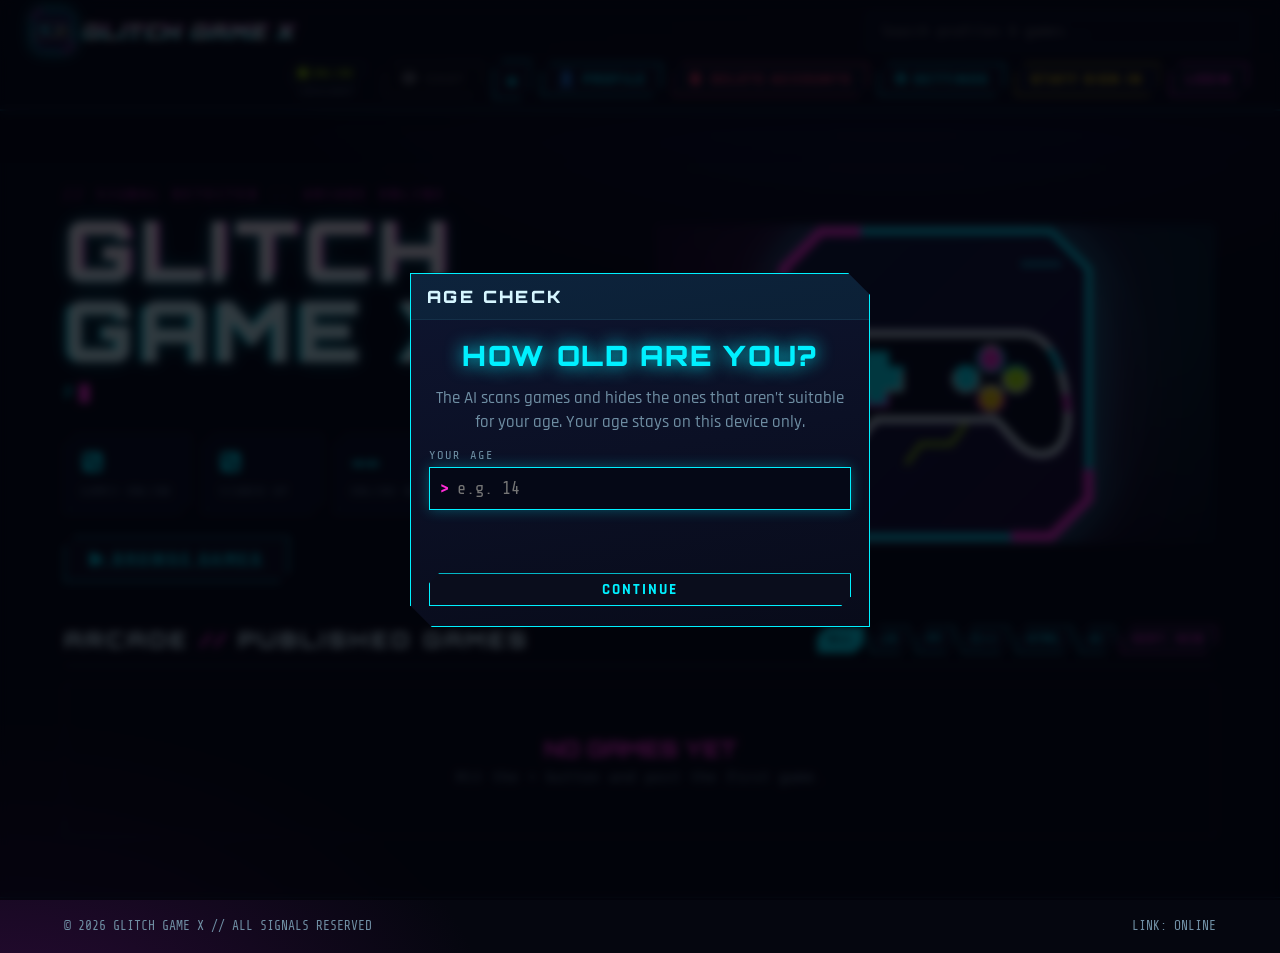
==== index.html @ 4757ea4e "Chat: allow .c, .cc, .cxx, .h and .hpp files (malware-scanned like .cpp) Co-Authored-By: Claude Sonn" ====
<!DOCTYPE html>
<html lang="en"><head><meta charset="utf-8"><meta name="viewport" content="width=device-width,initial-scale=1">
<title>Glitch Game X</title><meta name="description" content="Glitch Game X - play, post and AI-code games. Cyberpunk arcade.">
<meta name="theme-color" content="#05060f"><link rel="icon" type="image/svg+xml" href="data:image/svg+xml,%3Csvg%20xmlns%3D%22http%3A%2F%2Fwww.w3.org%2F2000%2Fsvg%22%20xmlns%3Axlink%3D%22http%3A%2F%2Fwww.w3.org%2F1999%2Fxlink%22%20viewBox%3D%220%200%20128%20128%22%20width%3D%22512%22%20height%3D%22512%22%3E%3Cdefs%3E%0A%20%20%3ClinearGradient%20id%3D%22lgF%22%20x1%3D%220%22%20y1%3D%220%22%20x2%3D%221%22%20y2%3D%221%22%3E%3Cstop%20offset%3D%220%22%20stop-color%3D%22%230d1a3a%22%2F%3E%3Cstop%20offset%3D%221%22%20stop-color%3D%22%231a0b33%22%2F%3E%3C%2FlinearGradient%3E%0A%20%20%3Cpath%20id%3D%22lgBody%22%20d%3D%22M30%2044C20%2044%2014%2054%2012%2070C10%2084%2014%2092%2022%2092C30%2092%2034%2084%2040%2078L88%2078C94%2084%2098%2092%20106%2092C114%2092%20118%2084%20116%2070C114%2054%20108%2044%2098%2044Z%22%2F%3E%0A%20%20%3Cpath%20id%3D%22lgPad%22%20d%3D%22M36%2052h8v6h6v8h-6v6h-8v-6h-6v-8h6z%22%2F%3E%0A%20%20%3Cg%20id%3D%22lgCtl%22%3E%3Cuse%20href%3D%22%23lgBody%22%2F%3E%3Cuse%20href%3D%22%23lgPad%22%2F%3E%3Ccircle%20cx%3D%2286%22%20cy%3D%2254%22%20r%3D%224.5%22%2F%3E%3Ccircle%20cx%3D%2296%22%20cy%3D%2262%22%20r%3D%224.5%22%2F%3E%3Ccircle%20cx%3D%2286%22%20cy%3D%2270%22%20r%3D%224.5%22%2F%3E%3Ccircle%20cx%3D%2276%22%20cy%3D%2262%22%20r%3D%224.5%22%2F%3E%3C%2Fg%3E%0A%20%20%3CclipPath%20id%3D%22lgS1%22%3E%3Crect%20x%3D%220%22%20y%3D%2250%22%20width%3D%22128%22%20height%3D%229%22%2F%3E%3C%2FclipPath%3E%0A%20%20%3CclipPath%20id%3D%22lgS2%22%3E%3Crect%20x%3D%220%22%20y%3D%2268%22%20width%3D%22128%22%20height%3D%227%22%2F%3E%3C%2FclipPath%3E%0A%20%20%3Csymbol%20id%3D%22gg-logo%22%20viewBox%3D%220%200%20128%20128%22%3E%0A%20%20%20%3Cpath%20d%3D%22M18%203H110L125%2018V110L110%20125H18L3%20110V18Z%22%20fill%3D%22url(%23lgF)%22%20stroke%3D%22%2300f0ff%22%20stroke-width%3D%222.5%22%2F%3E%0A%20%20%20%3Cpath%20d%3D%22M3%2030V18L18%203H34M125%2098V110L110%20125H94%22%20fill%3D%22none%22%20stroke%3D%22%23ff2bd6%22%20stroke-width%3D%224%22%2F%3E%0A%20%20%20%3Cpath%20d%3D%22M14%20112h16M98%2016h16%22%20stroke%3D%22%2300f0ff%22%20stroke-width%3D%222%22%20opacity%3D%22.6%22%2F%3E%0A%20%20%20%3Cg%20class%3D%22lg-r%22%20fill%3D%22none%22%20stroke%3D%22%23ff2bd6%22%20stroke-width%3D%223%22%3E%3Cuse%20href%3D%22%23lgCtl%22%2F%3E%3C%2Fg%3E%0A%20%20%20%3Cg%20class%3D%22lg-c%22%20fill%3D%22none%22%20stroke%3D%22%2300f0ff%22%20stroke-width%3D%223%22%3E%3Cuse%20href%3D%22%23lgCtl%22%2F%3E%3C%2Fg%3E%0A%20%20%20%3Cg%20fill%3D%22%2306091a%22%20stroke%3D%22%23e8fdff%22%20stroke-width%3D%222.4%22%20stroke-linejoin%3D%22round%22%3E%3Cuse%20href%3D%22%23lgCtl%22%2F%3E%3C%2Fg%3E%0A%20%20%20%3Cg%20clip-path%3D%22url(%23lgS1)%22%3E%3Cg%20class%3D%22lg-t1%22%20fill%3D%22%2306091a%22%20stroke%3D%22%2300f0ff%22%20stroke-width%3D%222.4%22%3E%3Cuse%20href%3D%22%23lgCtl%22%2F%3E%3C%2Fg%3E%3C%2Fg%3E%0A%20%20%20%3Cg%20clip-path%3D%22url(%23lgS2)%22%3E%3Cg%20class%3D%22lg-t2%22%20fill%3D%22%2306091a%22%20stroke%3D%22%23ff2bd6%22%20stroke-width%3D%222.4%22%3E%3Cuse%20href%3D%22%23lgCtl%22%2F%3E%3C%2Fg%3E%3C%2Fg%3E%0A%20%20%20%3Cg%20fill%3D%22%2300f0ff%22%20stroke%3D%22none%22%3E%3Cuse%20href%3D%22%23lgPad%22%2F%3E%3Ccircle%20cx%3D%2286%22%20cy%3D%2254%22%20r%3D%224.5%22%20fill%3D%22%23ff2bd6%22%2F%3E%3Ccircle%20cx%3D%2296%22%20cy%3D%2262%22%20r%3D%224.5%22%20fill%3D%22%23b6ff00%22%2F%3E%3Ccircle%20cx%3D%2286%22%20cy%3D%2270%22%20r%3D%224.5%22%20fill%3D%22%23ffd400%22%2F%3E%3Ccircle%20cx%3D%2276%22%20cy%3D%2262%22%20r%3D%224.5%22%20fill%3D%22%2300f0ff%22%2F%3E%3C%2Fg%3E%0A%20%20%20%3Cpath%20d%3D%22M52%2096l6-8h12l6-8%22%20fill%3D%22none%22%20stroke%3D%22%23b6ff00%22%20stroke-width%3D%222%22%20opacity%3D%22.7%22%2F%3E%0A%20%20%3C%2Fsymbol%3E%0A%20%3C%2Fdefs%3E%3Cuse%20href%3D%22%23gg-logo%22%2F%3E%3C%2Fsvg%3E"><link rel="icon" type="image/png" sizes="32x32" href="[data-uri]"><link rel="icon" type="image/png" sizes="64x64" href="[data-uri]"><link rel="apple-touch-icon" sizes="180x180" href="[data-uri]">
<link rel="stylesheet" href="style.css?v=mwovclcf">
</head><body>
<svg width="0" height="0" style="position:absolute" aria-hidden="true" focusable="false">
 <defs>
  <linearGradient id="lgF" x1="0" y1="0" x2="1" y2="1"><stop offset="0" stop-color="#0d1a3a"/><stop offset="1" stop-color="#1a0b33"/></linearGradient>
  <path id="lgBody" d="M30 44C20 44 14 54 12 70C10 84 14 92 22 92C30 92 34 84 40 78L88 78C94 84 98 92 106 92C114 92 118 84 116 70C114 54 108 44 98 44Z"/>
  <path id="lgPad" d="M36 52h8v6h6v8h-6v6h-8v-6h-6v-8h6z"/>
  <g id="lgCtl"><use href="#lgBody"/><use href="#lgPad"/><circle cx="86" cy="54" r="4.5"/><circle cx="96" cy="62" r="4.5"/><circle cx="86" cy="70" r="4.5"/><circle cx="76" cy="62" r="4.5"/></g>
  <clipPath id="lgS1"><rect x="0" y="50" width="128" height="9"/></clipPath>
  <clipPath id="lgS2"><rect x="0" y="68" width="128" height="7"/></clipPath>
  <symbol id="gg-logo" viewBox="0 0 128 128">
   <path d="M18 3H110L125 18V110L110 125H18L3 110V18Z" fill="url(#lgF)" stroke="#00f0ff" stroke-width="2.5"/>
   <path d="M3 30V18L18 3H34M125 98V110L110 125H94" fill="none" stroke="#ff2bd6" stroke-width="4"/>
   <path d="M14 112h16M98 16h16" stroke="#00f0ff" stroke-width="2" opacity=".6"/>
   <g class="lg-r" fill="none" stroke="#ff2bd6" stroke-width="3"><use href="#lgCtl"/></g>
   <g class="lg-c" fill="none" stroke="#00f0ff" stroke-width="3"><use href="#lgCtl"/></g>
   <g fill="#06091a" stroke="#e8fdff" stroke-width="2.4" stroke-linejoin="round"><use href="#lgCtl"/></g>
   <g clip-path="url(#lgS1)"><g class="lg-t1" fill="#06091a" stroke="#00f0ff" stroke-width="2.4"><use href="#lgCtl"/></g></g>
   <g clip-path="url(#lgS2)"><g class="lg-t2" fill="#06091a" stroke="#ff2bd6" stroke-width="2.4"><use href="#lgCtl"/></g></g>
   <g fill="#00f0ff" stroke="none"><use href="#lgPad"/><circle cx="86" cy="54" r="4.5" fill="#ff2bd6"/><circle cx="96" cy="62" r="4.5" fill="#b6ff00"/><circle cx="86" cy="70" r="4.5" fill="#ffd400"/><circle cx="76" cy="62" r="4.5" fill="#00f0ff"/></g>
   <path d="M52 96l6-8h12l6-8" fill="none" stroke="#b6ff00" stroke-width="2" opacity=".7"/>
  </symbol>
 </defs>
</svg>
<canvas id="rain"></canvas>
<div id="boot"><div><svg class="lg" viewBox="0 0 128 128"><use href="#gg-logo"/></svg><pre id="bootTxt"></pre><div class="bar"><i id="bootBar"></i></div></div></div>

<header class="nav">
 <a class="brand" href="./" id="homeLink" aria-label="Glitch Game X home"><svg viewBox="0 0 128 128" aria-hidden="true"><use href="#gg-logo"/></svg><b class="glitch" data-t="GLITCH GAME X">GLITCH GAME X</b></a>
 <form class="srch" id="srchForm" role="search" autocomplete="off"><input id="srchIn" type="search" placeholder="Search profiles & games..." maxlength="40" aria-label="Search profiles and games"><div class="srres hide" id="srRes"></div></form>
 <div class="navr">
  <div class="chipw"><span class="chip" id="syncChip" title="Cloud sync status"><i></i><span id="syncTxt">LINK</span></span><small id="syncSub"></small></div>
  <span class="who" id="who"></span>
  <button class="btn" id="chatBtn" disabled title="Chat is offline">💬 Chat</button>
  <div class="ddwrap">
   <button class="btn plus" id="plusBtn" aria-haspopup="true" aria-expanded="false" title="Post a game">+</button>
   <div class="dd hide" id="plusMenu" role="menu">
    <button class="jj" role="menuitem" data-mode="js"><em>JS</em> JavaScript</button>
    <button class="pp" role="menuitem" data-mode="py"><em>PY</em> Python / pygame</button>
    <button class="cc" role="menuitem" data-mode="cpp"><em>C++</em> C++</button>
    <button class="hh" role="menuitem" data-mode="html"><em>HTML</em> HTML</button>
    <button class="ai" role="menuitem" data-mode="ai"><em>AI</em> Code with AI</button>
   </div>
  </div>
  <button class="btn amb hide" id="sysBtn" title="System status (staff)">📡 System</button>
  <button class="btn" id="profBtn" title="Your profile">👤 Profile</button>
  <button class="btn red" id="delBtn" title="Delete accounts (staff)">🗑 Delete Accounts</button>
  <button class="btn" id="settingsBtn">⚙ Settings</button>
  <button class="btn amb" id="staffBtn">Staff Sign In</button>
  <button class="btn mg" id="loginBtn">Login</button>
 </div>
</header>

<main>
 <section class="hero">
  <div>
   <div class="kick">// SIGNAL DETECTED :: ARCADE ONLINE</div>
   <h1 class="glitch" data-t="GLITCH GAME X">GLITCH GAME X</h1>
   <div class="tag" id="tagline"></div>
   <div class="stats">
    <div class="stat"><b id="stGames">0</b><span>GAMES ONLINE</span></div>
    <div class="stat"><b id="stUsers">0</b><span>SIGNED UP</span></div>
    <div class="stat"><b id="stLink">--</b><span id="stLbl">ONLINE NOW</span></div>
   </div>
   <div class="cta"><a class="btn big" href="./" id="browseBtn">▶ Browse Games</a></div>
  </div>
  <div class="heroart"><div class="ring"></div><div class="ring r2"></div>
   <svg viewBox="0 0 128 128" role="img" aria-label="Glitch Game X icon"><use href="#gg-logo"/></svg>
  </div>
 </section>
 <section class="sect" id="games">
  <div class="sh"><h2>ARCADE <span>//</span> PUBLISHED GAMES</h2>
   <div class="filters" id="filters"></div>
  </div>
  <div class="grid" id="grid"></div>
 </section>
</main>
<footer><span>© 2026 GLITCH GAME X // ALL SIGNALS RESERVED</span><span id="footSync">LOCAL</span></footer>
<div id="layer"></div><div id="toasts"></div>

<script src="script.js?v=mwovclcf"></script>
</body></html>
---- style.css ----
/* Glitch Game X styles. Fonts: Orbitron, Rajdhani, Share Tech Mono (SIL OFL 1.1) embedded as WOFF2 */
@font-face{font-family:'Orbitron';font-weight:400 900;font-style:normal;font-display:swap;src:url([data-uri]) format('woff2')}
@font-face{font-family:'Rajdhani';font-weight:500;font-style:normal;font-display:swap;src:url([data-uri]) format('woff2')}
@font-face{font-family:'Rajdhani';font-weight:700;font-style:normal;font-display:swap;src:url([data-uri]) format('woff2')}
@font-face{font-family:'Share Tech Mono';font-weight:400;font-style:normal;font-display:swap;src:url([data-uri]) format('woff2')}
:root{--bg:#05060f;--bg2:#0a0d1c;--panel:#0b1022;--line:#143048;--tx:#d6f6ff;--dim:#6f8ea3;--ac:#00f0ff;--ac2:#ff2bd6;--lime:#b6ff00;--amb:#ffd400;--red:#ff3860;
--disp:'Orbitron','Eurostile','Bank Gothic','Trebuchet MS',sans-serif;--ui:'Rajdhani','Chakra Petch','Segoe UI',Roboto,sans-serif;--mono:'Share Tech Mono','JetBrains Mono',ui-monospace,Consolas,monospace}
*{box-sizing:border-box}
html{scroll-behavior:smooth}
body{margin:0;background:radial-gradient(1200px 700px at 70% -10%,#12123a 0,transparent 60%),radial-gradient(900px 600px at 0 110%,#2a0b36 0,transparent 55%),var(--bg);color:var(--tx);font:500 17px/1.4 var(--ui);min-height:100vh;overflow-x:hidden}
body.noscroll{overflow:hidden}
::selection{background:var(--ac2);color:#000}
::-webkit-scrollbar{width:10px;height:10px}::-webkit-scrollbar-track{background:#070a16}::-webkit-scrollbar-thumb{background:var(--ac);box-shadow:inset 0 0 0 2px #070a16}
a{color:var(--ac)}
button,input,select,textarea{font:inherit;color:inherit}
:focus-visible{outline:2px solid var(--ac2);outline-offset:2px}
.hide{display:none!important}
#rain{position:fixed;inset:0;width:100%;height:100%;z-index:0;opacity:.22;pointer-events:none}
body.nofx #rain{display:none}
body.noglitch *{animation:none!important}
@keyframes flick{0%,100%{opacity:1}92%{opacity:1}93%{opacity:.82}94%{opacity:1}96%{opacity:.9}}
/* ---------- NAV ---------- */
.nav{position:sticky;top:0;z-index:50;display:flex;align-items:center;gap:14px;padding:10px clamp(12px,3vw,32px);background:linear-gradient(180deg,rgba(5,6,15,.96),rgba(5,6,15,.82));backdrop-filter:blur(8px);border-bottom:1px solid var(--line);box-shadow:0 1px 0 rgba(0,240,255,.25),0 8px 30px rgba(0,0,0,.5)}
.brand{display:flex;align-items:center;gap:10px;text-decoration:none;color:var(--tx);margin-right:auto;min-width:0}
.brand svg{width:42px;height:42px;flex:none;filter:drop-shadow(0 0 8px rgba(0,240,255,.6))}
.brand b{font:900 20px var(--disp);letter-spacing:.12em;white-space:nowrap}
.navr{display:flex;align-items:center;gap:10px;flex-wrap:wrap;justify-content:flex-end}
.chip{display:inline-flex;align-items:center;gap:6px;font:12px var(--mono);letter-spacing:.08em;color:var(--dim);border:1px solid var(--line);padding:3px 8px;clip-path:polygon(6px 0,100% 0,100% calc(100% - 6px),calc(100% - 6px) 100%,0 100%,0 6px)}
.chip i{width:8px;height:8px;border-radius:50%;background:var(--dim);box-shadow:0 0 8px currentColor}
.chipw{display:flex;flex-direction:column;align-items:center;gap:2px}.chipw small{font:10px var(--mono);letter-spacing:.14em;color:var(--dim);text-transform:uppercase}.chipw small:empty{display:none}
.chip.ok{color:var(--lime)}.chip.ok i{background:var(--lime)}
.chip.bad{color:var(--red)}.chip.bad i{background:var(--red)}
.chip.busy{color:var(--amb)}.chip.busy i{background:var(--amb);animation:pulse .8s infinite}
@keyframes pulse{50%{opacity:.25}}
.btn{position:relative;cursor:pointer;border:0;background:transparent;color:var(--ac);font:700 15px var(--ui);letter-spacing:.14em;text-transform:uppercase;padding:9px 16px;line-height:1;white-space:nowrap;
 background:linear-gradient(var(--bg2),var(--bg2)) padding-box;box-shadow:inset 0 0 0 1px var(--ac),0 0 14px rgba(0,240,255,.18);clip-path:polygon(10px 0,100% 0,100% calc(100% - 10px),calc(100% - 10px) 100%,0 100%,0 10px);transition:.15s}
.btn:hover{background:var(--ac);color:#001018;box-shadow:0 0 22px var(--ac)}
.btn:active{transform:translateY(1px)}
.btn[disabled]{opacity:.4;cursor:not-allowed;filter:grayscale(.6)}
.btn.mg{color:var(--ac2);box-shadow:inset 0 0 0 1px var(--ac2),0 0 14px rgba(255,43,214,.2)}.btn.mg:hover{background:var(--ac2);color:#16001a;box-shadow:0 0 22px var(--ac2)}
.btn.lime{color:var(--lime);box-shadow:inset 0 0 0 1px var(--lime),0 0 14px rgba(182,255,0,.2)}.btn.lime:hover{background:var(--lime);color:#101800;box-shadow:0 0 22px var(--lime)}
.btn.red{color:var(--red);box-shadow:inset 0 0 0 1px var(--red),0 0 14px rgba(255,56,96,.2)}.btn.red:hover{background:var(--red);color:#1a0006;box-shadow:0 0 22px var(--red)}
.btn.amb{color:var(--amb);box-shadow:inset 0 0 0 1px var(--amb)}.btn.amb:hover{background:var(--amb);color:#201a00}
.btn.big{font-size:18px;padding:14px 26px}
.btn.sm{font-size:13px;padding:7px 11px}
.btn.plus{font:900 22px var(--disp);padding:6px 14px;letter-spacing:0}
.btn.sel{background:var(--ac);color:#001018}
.ddwrap{position:relative}
.dd{position:absolute;right:0;top:calc(100% + 8px);min-width:230px;background:var(--panel);border:1px solid var(--ac);box-shadow:0 0 30px rgba(0,240,255,.25),0 20px 40px rgba(0,0,0,.6);padding:6px;z-index:60;clip-path:polygon(0 0,100% 0,100% calc(100% - 12px),calc(100% - 12px) 100%,0 100%)}
.dd button{display:flex;width:100%;align-items:center;gap:12px;background:none;border:0;color:var(--tx);padding:11px 12px;cursor:pointer;font:700 16px var(--ui);letter-spacing:.1em;text-align:left;text-transform:uppercase}
.dd button:hover,.dd button:focus-visible{background:rgba(0,240,255,.14);color:var(--ac)}
.dd em{font:normal 11px var(--mono);color:var(--bg);background:var(--ac);padding:2px 6px;min-width:38px;text-align:center}
.dd button.ai em{background:var(--lime)}.dd button.hh em{background:var(--ac2)}.dd button.cc em{background:#4aa3ff}.dd button.jj em{background:var(--amb)}
.who{font:13px var(--mono);color:var(--lime);letter-spacing:.06em}
.who.staff{color:var(--amb)}
/* ---------- HERO ---------- */
main{position:relative;z-index:2}
.hero{display:grid;grid-template-columns:minmax(0,1fr) minmax(0,1fr);gap:30px;align-items:center;padding:clamp(28px,6vw,80px) clamp(14px,5vw,70px) 34px;max-width:1300px;margin:0 auto}
.heroart{position:relative;display:grid;place-items:center;min-height:300px}
.heroart::before{content:"";position:absolute;inset:-10% -5%;background:conic-gradient(from 0deg,transparent,rgba(0,240,255,.12),transparent 40%,rgba(255,43,214,.12),transparent);filter:blur(30px);animation:spin 14s linear infinite}
@keyframes spin{to{transform:rotate(1turn)}}
.heroart svg{width:min(320px,70vw);height:auto;position:relative;filter:drop-shadow(0 0 24px rgba(0,240,255,.55)) drop-shadow(0 0 60px rgba(255,43,214,.3))}
.ring{position:absolute;width:min(420px,88vw);aspect-ratio:1;border:1px dashed rgba(0,240,255,.35);border-radius:50%;animation:spin 30s linear infinite reverse}
.ring.r2{width:min(360px,76vw);border-color:rgba(255,43,214,.3);animation-duration:22s}
.kick{font:13px var(--mono);color:var(--ac2);letter-spacing:.3em}
h1.glitch{font:900 clamp(38px,7vw,84px)/.95 var(--disp);letter-spacing:.06em;margin:8px 0 14px;position:relative;text-transform:uppercase;text-shadow:0 0 18px rgba(0,240,255,.5)}
.glitch{position:relative;display:inline-block}
.glitch::before,.glitch::after{content:attr(data-t);position:absolute;inset:0;overflow:hidden}
.glitch::before{color:var(--ac2);transform:translate(3px,0);clip-path:inset(0 0 60% 0);animation:g1 3.2s infinite steps(1);mix-blend-mode:screen;text-shadow:none}
.glitch::after{color:var(--ac);transform:translate(-3px,0);clip-path:inset(60% 0 0 0);animation:g2 2.7s infinite steps(1);mix-blend-mode:screen;text-shadow:none}
@keyframes g1{0%,88%{clip-path:inset(0 0 100% 0)}90%{clip-path:inset(10% 0 55% 0);transform:translate(5px,0)}93%{clip-path:inset(45% 0 20% 0);transform:translate(-4px,0)}96%{clip-path:inset(70% 0 5% 0);transform:translate(3px,0)}100%{clip-path:inset(0 0 100% 0)}}
@keyframes g2{0%,80%{clip-path:inset(100% 0 0 0)}83%{clip-path:inset(30% 0 40% 0);transform:translate(-5px,0)}87%{clip-path:inset(60% 0 10% 0);transform:translate(4px,0)}91%{clip-path:inset(5% 0 80% 0)}100%{clip-path:inset(100% 0 0 0)}}
.tag{font:18px var(--mono);color:var(--ac);min-height:28px;letter-spacing:.06em}
.tag::after{content:"█";animation:pulse 1s steps(1) infinite;margin-left:4px;color:var(--ac2)}
.stats{display:flex;gap:12px;flex-wrap:wrap;margin:22px 0}
.stat{border:1px solid var(--line);background:rgba(10,16,34,.7);padding:10px 16px;min-width:120px;clip-path:polygon(10px 0,100% 0,100% calc(100% - 10px),calc(100% - 10px) 100%,0 100%,0 10px)}
.stat b{display:block;font:900 28px var(--disp);color:var(--ac)}
.stat span{font:12px var(--mono);color:var(--dim);letter-spacing:.14em}
.cta{display:flex;gap:12px;flex-wrap:wrap}
/* ---------- GAMES ---------- */
.sect{max-width:1300px;margin:0 auto;padding:10px clamp(14px,5vw,70px) 60px}
.sh{display:flex;align-items:center;gap:14px;flex-wrap:wrap;margin-bottom:18px;border-bottom:1px solid var(--line);padding-bottom:12px}
.sh h2{margin:0;font:900 22px var(--disp);letter-spacing:.14em;margin-right:auto}
.sh h2 span{color:var(--ac2)}
.filters{display:flex;gap:6px;flex-wrap:wrap}
.grid{display:grid;grid-template-columns:repeat(auto-fill,minmax(270px,1fr));gap:20px}
.card{position:relative;background:linear-gradient(160deg,rgba(14,22,48,.95),rgba(8,10,24,.95));border:1px solid var(--line);display:flex;flex-direction:column;clip-path:polygon(16px 0,100% 0,100% calc(100% - 16px),calc(100% - 16px) 100%,0 100%,0 16px);transition:transform .2s,border-color .2s;animation:rise .5s both}
@keyframes rise{from{opacity:0;transform:translateY(14px)}}
.card:hover{transform:translateY(-4px);border-color:var(--ac);box-shadow:0 0 30px rgba(0,240,255,.2)}
.card.fresh{animation:fresh 1.8s ease 2;border-color:var(--lime)}
@keyframes fresh{50%{box-shadow:0 0 40px var(--lime)}}
.cover{position:relative;aspect-ratio:16/9;overflow:hidden;border-bottom:1px solid var(--line)}
.cover svg{width:100%;height:100%;display:block}
.lang{position:absolute;top:8px;right:8px;font:700 12px var(--mono);padding:3px 8px;color:#000;letter-spacing:.1em}
.lang.js{background:var(--amb)}.lang.cpp{background:#4aa3ff}.lang.html{background:var(--ac2)}.lang.ai{background:var(--lime)}
.cb{padding:12px 14px 14px;display:flex;flex-direction:column;gap:6px;flex:1}
.cb h3{margin:0;font:700 19px var(--disp);letter-spacing:.05em;word-break:break-word;overflow-wrap:anywhere}
.meta{font:13px var(--mono);color:var(--dim);display:flex;gap:10px;flex-wrap:wrap}
.meta .sc{color:var(--lime)}.meta .sc.neg{color:var(--red)}
.cact{display:flex;gap:10px;margin-top:auto;padding-top:10px}
.cact .btn{flex:1}
.empty{grid-column:1/-1;text-align:center;border:1px dashed var(--line);padding:50px 20px;color:var(--dim);font:16px var(--mono)}
.empty b{display:block;font:900 22px var(--disp);color:var(--ac2);margin-bottom:6px}
footer{position:relative;z-index:2;border-top:1px solid var(--line);padding:20px clamp(14px,5vw,70px);font:13px var(--mono);color:var(--dim);display:flex;gap:14px;flex-wrap:wrap;justify-content:space-between}
/* ---------- MODAL ---------- */
#layer{position:fixed;inset:0;z-index:300;pointer-events:none}
.ov{position:fixed;inset:0;background:rgba(2,3,10,.78);backdrop-filter:blur(4px);display:flex;padding:14px;pointer-events:auto;animation:fade .2s;overflow:auto}
.ov>*{margin:auto}
@keyframes fade{from{opacity:0}}
.modal{width:min(460px,100%);background:linear-gradient(170deg,#0e1530,#080b1a);border:1px solid var(--ac);box-shadow:0 0 0 1px #000,0 0 40px rgba(0,240,255,.3),0 30px 80px rgba(0,0,0,.7);clip-path:polygon(0 0,calc(100% - 22px) 0,100% 22px,100% 100%,22px 100%,0 calc(100% - 22px));animation:pop .22s}
@keyframes pop{from{transform:scale(.94) translateY(10px);opacity:0}}
.modal.wide{width:min(640px,100%)}
.modal.staff{border-color:var(--amb);box-shadow:0 0 40px rgba(255,212,0,.25),0 30px 80px rgba(0,0,0,.7)}
.modal.warn{border-color:var(--red);box-shadow:0 0 50px rgba(255,56,96,.35),0 30px 80px #000}
.mh{display:flex;align-items:center;gap:10px;padding:12px 16px;border-bottom:1px solid var(--line);background:rgba(0,240,255,.06)}
.staff .mh{background:repeating-linear-gradient(135deg,rgba(255,212,0,.16) 0 10px,transparent 10px 20px)}
.warn .mh{background:repeating-linear-gradient(135deg,rgba(255,56,96,.2) 0 10px,transparent 10px 20px)}
.mh h3{margin:0;font:900 17px var(--disp);letter-spacing:.14em;margin-right:auto;text-transform:uppercase}
.x{background:none;border:1px solid var(--line);color:var(--dim);width:30px;height:30px;cursor:pointer;font-size:16px}.x:hover{color:var(--red);border-color:var(--red)}
.mb{padding:18px 18px 20px;display:flex;flex-direction:column;gap:14px}
.mb p{margin:0;color:var(--dim)}
.big-msg{font:900 28px var(--disp);color:var(--red);text-align:center;letter-spacing:.06em;text-shadow:0 0 18px rgba(255,56,96,.6)}
.fld{display:flex;flex-direction:column;gap:5px}
.fld label{font:12px var(--mono);color:var(--dim);letter-spacing:.18em;text-transform:uppercase}
.inp{display:flex;align-items:center;background:#050816;border:1px solid var(--line);padding:0 10px;transition:.15s}
.inp:focus-within{border-color:var(--ac);box-shadow:0 0 14px rgba(0,240,255,.3)}
.inp b{color:var(--ac2);font:700 16px var(--mono);margin-right:8px}
.inp input,.inp select{flex:1;min-width:0;background:none;border:0;outline:0;padding:11px 0;font:17px var(--mono);color:var(--tx);caret-color:var(--ac)}
.inp select option{background:#0b1022}
.inp .eye{background:none;border:0;color:var(--dim);cursor:pointer;font:12px var(--mono);padding:4px}
.hint{font:12px var(--mono);min-height:16px;color:var(--dim)}.hint.ok{color:var(--lime)}.hint.bad{color:var(--red)}
.err{font:14px var(--mono);color:var(--red);min-height:18px}
.shake{animation:shake .35s}
@keyframes shake{20%{transform:translateX(-8px)}40%{transform:translateX(8px)}60%{transform:translateX(-5px)}80%{transform:translateX(5px)}}
.row{display:flex;gap:10px;flex-wrap:wrap}.row .btn{flex:1}
.meter{height:5px;background:#101830;display:flex;gap:3px}.meter i{flex:1;background:#16223d}.meter i.on{background:var(--red)}.meter.s2 i.on{background:var(--amb)}.meter.s3 i.on,.meter.s4 i.on{background:var(--lime)}
.sw{display:flex;gap:8px;flex-wrap:wrap}.sw button{width:34px;height:34px;border:2px solid transparent;cursor:pointer}.sw button.on{border-color:#fff;box-shadow:0 0 14px currentColor}
.tog{display:flex;align-items:center;justify-content:space-between;gap:10px;padding:6px 0;border-bottom:1px solid rgba(20,48,72,.6)}
.sw2{width:46px;height:22px;border:1px solid var(--ac);background:#050816;cursor:pointer;position:relative;padding:0}.sw2::after{content:"";position:absolute;top:2px;left:2px;width:16px;height:16px;background:var(--dim);transition:.15s}.sw2.on{background:rgba(0,240,255,.25)}.sw2.on::after{left:26px;background:var(--ac);box-shadow:0 0 8px var(--ac)}
.sec-t{font:12px var(--mono);letter-spacing:.2em;color:var(--ac2);margin-top:6px}
.votes{display:flex;gap:12px}.votes .btn{flex:1;font-size:22px;letter-spacing:.04em}
.votes .btn.on{background:var(--ac);color:#001018}.votes .btn.dn.on{background:var(--ac2);color:#16001a}
/* ---------- PLAY ---------- */
.play{width:min(1100px,100%);height:min(88vh,820px);display:flex;flex-direction:column;background:#04050c;border:1px solid var(--ac);box-shadow:0 0 50px rgba(0,240,255,.3);animation:pop .2s}
.play .mh{flex:none}
.play iframe{flex:1;width:100%;border:0;background:#000}
/* ---------- STUDIO ---------- */
.studio{position:fixed;inset:0;z-index:200;background:var(--bg);display:flex;flex-direction:column;pointer-events:auto;animation:fade .2s}
.sth{display:grid;grid-template-columns:auto minmax(0,1fr) auto;gap:16px;padding:12px clamp(10px,2vw,22px);border-bottom:1px solid var(--ac);background:linear-gradient(180deg,#0b1022,#070a16);box-shadow:0 6px 30px rgba(0,240,255,.12);align-items:stretch}
.pv{position:relative;width:min(340px,38vw);aspect-ratio:16/10;border:1px solid var(--ac);background:#000;overflow:hidden;box-shadow:0 0 22px rgba(0,240,255,.25);clip-path:polygon(0 0,calc(100% - 14px) 0,100% 14px,100% 100%,0 100%)}
.pv iframe{width:100%;height:100%;border:0;display:block;background:#000}
.pv .ns{position:absolute;inset:0;display:grid;place-items:center;text-align:center;font:12px var(--mono);letter-spacing:.2em;color:var(--dim);background:repeating-linear-gradient(0deg,#0c1224 0 2px,#060912 2px 4px);animation:noise .4s steps(3) infinite;padding:10px}
.pv .ns b{display:block;color:var(--ac);font:900 14px var(--disp);margin-bottom:4px}
@keyframes noise{50%{background-position:0 3px}}
.pvtag{position:absolute;left:0;top:0;font:11px var(--mono);background:var(--ac);color:#000;padding:2px 7px;z-index:2;letter-spacing:.14em}
.pvx{position:absolute;right:6px;bottom:6px;z-index:2}
.stm{display:flex;flex-direction:column;gap:8px;min-width:0;justify-content:center}
.stm .tl{display:flex;gap:10px;align-items:center;flex-wrap:wrap}
.stm .mode{font:900 15px var(--disp);letter-spacing:.14em;color:var(--ac2)}
.stm .stat2{font:13px var(--mono);color:var(--dim)}
.stm .stat2.ok{color:var(--lime)}.stm .stat2.bad{color:var(--red)}
.pubw{display:flex;align-items:flex-start;justify-content:flex-end}
.stb{flex:1;display:flex;min-height:0}
.edwrap{position:relative;flex:1;min-width:0;background:#04060f}
.edwrap pre,.edwrap textarea{position:absolute;inset:0;margin:0;padding:12px 14px 12px 58px;font:15px/1.5 var(--mono);tab-size:2;white-space:pre;overflow:auto;border:0;background:transparent}
.edwrap pre{color:#c9e8f5;pointer-events:none;overflow:hidden}
.edwrap textarea{color:transparent;caret-color:var(--ac);resize:none;outline:0;z-index:2;-webkit-text-fill-color:transparent}
.edwrap textarea::selection{background:rgba(255,43,214,.45);-webkit-text-fill-color:transparent}
.gut{position:absolute;left:0;top:0;bottom:0;width:48px;background:#070b18;border-right:1px solid var(--line);color:#3b5870;font:15px/1.5 var(--mono);text-align:right;padding:12px 8px 0 0;overflow:hidden;white-space:pre;z-index:1;user-select:none}
.tk-c{color:#5a7a90;font-style:italic}.tk-s{color:var(--lime)}.tk-n{color:var(--amb)}.tk-k{color:var(--ac2)}.tk-p{color:#4aa3ff}.tk-t{color:var(--ac)}.tk-a{color:#ffb86b}
.chat{width:min(420px,42%);display:flex;flex-direction:column;border-right:1px solid var(--line);background:#070a16;min-height:0}
.chatlog{flex:1;overflow:auto;padding:14px;display:flex;flex-direction:column;gap:12px}
.msg{max-width:92%;padding:10px 12px;font:15px/1.45 var(--ui);white-space:pre-wrap;overflow-wrap:anywhere}
.msg.me{align-self:flex-end;background:rgba(255,43,214,.14);border:1px solid var(--ac2)}
.msg.bot{align-self:flex-start;background:rgba(0,240,255,.08);border:1px solid var(--ac)}
.msg.bot::before{content:"GLITCH-BOT ▸ ";font:11px var(--mono);color:var(--lime);display:block;margin-bottom:3px}
.chatin{display:flex;gap:8px;padding:10px;border-top:1px solid var(--line)}
.chatin textarea{flex:1;background:#050816;border:1px solid var(--line);padding:9px;font:15px var(--ui);resize:none;height:64px;outline:0}
.chatin textarea:focus{border-color:var(--ac)}
.think i{display:inline-block;width:6px;height:6px;background:var(--ac);margin-right:4px;animation:pulse .8s infinite}.think i:nth-child(2){animation-delay:.2s}.think i:nth-child(3){animation-delay:.4s}
.scanbar{height:6px;background:#101830;overflow:hidden;position:relative}.scanbar::after{content:"";position:absolute;inset:0;width:35%;background:linear-gradient(90deg,transparent,var(--ac),transparent);animation:sb 1s linear infinite}
@keyframes sb{from{left:-35%}to{left:100%}}
#toasts{position:fixed;right:14px;bottom:14px;z-index:500;display:flex;flex-direction:column;gap:8px;pointer-events:none;max-width:calc(100vw - 28px)}
.toast{background:#0b1022;border:1px solid var(--ac);border-left:5px solid var(--ac);padding:10px 14px;font:14px var(--mono);box-shadow:0 0 24px rgba(0,240,255,.25);animation:pop .25s;letter-spacing:.04em}
.toast.bad{border-color:var(--red);box-shadow:0 0 24px rgba(255,56,96,.3)}.toast.ok{border-color:var(--lime)}
#boot{position:fixed;inset:0;z-index:1000;background:#02030a;display:grid;place-items:center;font:15px var(--mono);color:var(--lime);transition:opacity .5s}
#boot pre{margin:0;white-space:pre-wrap;text-shadow:0 0 8px var(--lime)}
#boot .lg{width:90px;margin:0 auto 14px;display:block}
#boot .bar{height:6px;background:#0a1a10;margin-top:12px;width:260px}#boot .bar i{display:block;height:100%;width:0;background:var(--lime);box-shadow:0 0 10px var(--lime);transition:width 1.4s linear}
/* logo anim */
.lg-r,.lg-c{mix-blend-mode:screen}
.lg-r{animation:lr 3.4s infinite steps(1)}.lg-c{animation:lc 2.9s infinite steps(1)}
@keyframes lr{0%,90%{transform:translate(2px,0)}92%{transform:translate(7px,-2px)}95%{transform:translate(-5px,1px)}100%{transform:translate(2px,0)}}
@keyframes lc{0%,86%{transform:translate(-2px,0)}88%{transform:translate(-7px,2px)}93%{transform:translate(5px,-1px)}100%{transform:translate(-2px,0)}}
.lg-t1{animation:t1 4s infinite steps(1)}.lg-t2{animation:t2 3.3s infinite steps(1)}
@keyframes t1{0%,84%,100%{transform:translateX(0)}86%{transform:translateX(9px)}89%{transform:translateX(-7px)}92%{transform:translateX(0)}}
@keyframes t2{0%,70%,100%{transform:translateX(0)}72%{transform:translateX(-10px)}76%{transform:translateX(8px)}79%{transform:translateX(0)}}
@media (max-width:820px){
 .hero{grid-template-columns:1fr;text-align:left}.heroart{order:-1;min-height:220px}.heroart svg{width:min(210px,56vw)}
 .nav{flex-wrap:wrap;gap:8px}.brand b{font-size:16px}.brand svg{width:34px;height:34px}.navr{width:100%;justify-content:flex-start;gap:7px}.btn{padding:8px 11px;font-size:13px}
 .sth{grid-template-columns:auto 1fr;grid-template-areas:"pv pub" "stm stm"}.pv{grid-area:pv;width:150px}.pubw{grid-area:pub}.stm{grid-area:stm}
 .stb{flex-direction:column}.chat{width:100%;max-height:46%;border-right:0;border-bottom:1px solid var(--line)}
 .edwrap pre,.edwrap textarea{font-size:13px;padding-left:46px}.gut{width:38px;font-size:13px}
}
@media (prefers-reduced-motion:reduce){*:not(#boot):not(#boot *):not(.lg-r):not(.lg-c):not(.lg-t1):not(.lg-t2){animation:none!important;scroll-behavior:auto!important}}

body.compact .nav{gap:6px;padding:6px 10px}body.compact .navr{gap:5px}body.compact .btn{padding:7px 9px;font-size:12px;letter-spacing:.08em}body.compact .brand b{font-size:14px}body.compact .brand svg{width:30px;height:30px}

.hero,.heroart{overflow:clip}


.card.locked .cover{filter:grayscale(1) blur(3px) brightness(.5)}.card.locked h3{color:var(--dim)}
.meta .ar{color:#000;background:var(--amb);padding:0 6px;font-weight:700}

.cbox{height:min(52vh,420px);overflow:auto;background:#050816;border:1px solid var(--line);padding:10px;display:flex;flex-direction:column;gap:6px;font:15px/1.35 var(--mono)}
.cm{overflow-wrap:anywhere}.cm b{color:var(--ac2);margin-right:8px}.cm.me b{color:var(--lime)}.cm i{color:var(--dim);font-style:normal;font-size:12px;margin-right:8px}
#chatBtn[disabled]{opacity:.35;filter:grayscale(1)}

.dd button.pp em{background:#9b8cff}.lang.py{background:#9b8cff}

.cm .bn{margin-left:10px;background:none;border:1px solid var(--red);color:var(--red);font:11px var(--mono);cursor:pointer;padding:0 6px;opacity:.75}.cm .bn:hover{opacity:1;background:var(--red);color:#000}.cm[hidden]{display:none}
.langbar{display:flex;gap:6px;align-items:center;flex-wrap:wrap;padding:8px 10px;border-bottom:1px solid var(--line);font:12px var(--mono);color:var(--dim,#6a7a9a)}.langbar .btn.sel{background:var(--cy);color:#000}
.by{background:none;border:0;color:inherit;font:inherit;cursor:pointer;padding:0}.by:hover{color:var(--ac);text-decoration:underline}
.srch{position:relative;max-width:560px;margin:14px auto 0;padding:0 16px;z-index:50}.srch input{width:100%;box-sizing:border-box;background:#050816;color:var(--tx);border:1px solid var(--line);padding:12px 14px;font:16px var(--mono)}.srch input:focus{outline:0;border-color:var(--ac);box-shadow:0 0 12px rgba(0,240,255,.3)}
.srres{position:absolute;left:16px;right:16px;top:100%;background:#050816;border:1px solid var(--ac);max-height:60vh;overflow:auto;box-shadow:0 10px 30px #000}.srres h4{margin:0;padding:8px 12px;font:12px var(--mono);color:var(--dim,#6a7a9a);letter-spacing:.1em}
.srow{display:flex;align-items:center;gap:12px;width:100%;box-sizing:border-box;padding:8px 12px;background:none;border:0;border-top:1px solid rgba(255,255,255,.06);color:var(--tx);font:16px var(--mono);cursor:pointer;text-align:left}.srow:hover{background:rgba(0,240,255,.1)}.srow small{margin-left:auto;color:var(--dim,#6a7a9a)}
.av{border-radius:50%;object-fit:cover;flex:none;display:inline-flex;align-items:center;justify-content:center;background:linear-gradient(135deg,#0d1a3a,#1a0b33);border:1px solid var(--ac);color:var(--ac);font:700 16px var(--disp);overflow:hidden}
.pr-head{display:flex;gap:16px;align-items:center;flex-wrap:wrap}.pr-head b{font:700 22px var(--disp)}.pr-tabs{display:flex;gap:8px;margin:12px 0}.pr-tabs .btn.sel{background:var(--ac);color:#000}
.term{background:#000!important;border:1px solid #1aff6e!important;box-shadow:0 0 24px rgba(26,255,110,.35)!important}.term .mh h3{color:#1aff6e;font:700 14px var(--mono)}.term pre{margin:0;color:#1aff6e;font:15px/1.6 var(--mono);white-space:pre-wrap}.term .deny{color:#ff3860;font-weight:700}
.shr{display:flex;gap:8px;flex-wrap:wrap;margin-top:8px}.fcard{display:flex;gap:10px;align-items:center;flex-wrap:wrap;margin-top:6px;padding:8px 10px;border:1px solid var(--line);background:rgba(0,240,255,.05)}.fcard img,.fcard video{max-width:260px;max-height:180px}.fcard audio{max-width:260px}

.nav .srch{position:relative;flex:1 1 220px;min-width:180px;max-width:380px;margin:0;padding:0;z-index:60}.nav .srch input{padding:9px 12px;font-size:15px}.nav .srres{left:0;right:auto;width:max(100%,320px);top:calc(100% + 6px);z-index:70}
@media(max-width:760px){.nav .srch{order:3;flex:1 1 100%;max-width:none}.nav .srres{width:100%}}
.nav{flex-wrap:wrap;row-gap:8px}.nav .brand{flex:none}.navr{flex:1 1 auto}

.sysm .hhead{display:flex;gap:14px;align-items:center;flex-wrap:wrap;margin-bottom:12px}.sysm .big{font-size:18px;padding:14px 22px;letter-spacing:.14em}
#emBtn.red{background:#ff2a4d;color:#fff;border-color:#ff2a4d;box-shadow:0 0 22px rgba(255,42,77,.55);animation:emp 1.6s infinite}@keyframes emp{50%{box-shadow:0 0 34px rgba(255,42,77,.9)}}
.hrow{display:grid;grid-template-columns:minmax(150px,1.1fr) minmax(180px,2fr) auto;gap:14px;align-items:center;padding:10px 0;border-top:1px solid rgba(0,240,255,.15)}.hname b{display:block;font:700 14px var(--disp);letter-spacing:.08em}.hname small{color:var(--dim,#6a7a9a);font:12px var(--mono)}
.hmid{display:flex;flex-direction:column;gap:5px}.hbar{height:14px;border:1px solid rgba(0,240,255,.35);background:#050816;position:relative;overflow:hidden}.hbar i{display:block;height:100%;transition:width .6s,background .6s;box-shadow:0 0 12px currentColor}.hlab{font:12px var(--mono);letter-spacing:.08em;color:var(--tx)}
@media(max-width:700px){.hrow{grid-template-columns:1fr}.hrow .btn{justify-self:start}}
.edcol{flex:1;display:flex;flex-direction:column;min-width:0;min-height:0}.edcol .langbar{border-bottom:1px solid var(--line)}

.gg-stat{display:inline-flex;align-items:center;gap:8px;flex-wrap:nowrap;white-space:nowrap}.gg-stat small{font:10px var(--mono);letter-spacing:.12em;color:var(--dim);text-transform:uppercase}.gg-stat small:empty{display:none}.gg-stat .who{font:12px var(--mono)}
@media(max-width:760px){.nav .chipw{flex-direction:row;gap:8px}}
.play .mh{flex-wrap:wrap;gap:6px 10px}.play .mh h3{flex:1 1 110px;min-width:0;overflow:hidden;text-overflow:ellipsis;white-space:nowrap}.play .mh .x,.play .mh .chip{flex:none}
@media(max-width:760px){.play .mh .gg-stat{order:9;flex:1 1 100%;justify-content:flex-start}.play .mh>.chip:not(:has(i)){max-width:45%;overflow:hidden;text-overflow:ellipsis;white-space:nowrap}}
.gifgrid{display:grid;grid-template-columns:repeat(auto-fill,minmax(120px,1fr));gap:6px;max-height:55vh;overflow:auto}.gifb{padding:0;border:1px solid var(--line);background:#000;cursor:pointer;line-height:0}.gifb:hover{border-color:var(--ac)}.gifb img{width:100%;height:110px;object-fit:cover}.gifmsg{max-width:260px;max-height:200px;height:auto}
.gifwarn{background:#2b1a00;border:1px solid #ffd400;color:#ffd400;font:700 13px var(--mono);letter-spacing:.12em;text-align:center;padding:8px 10px;margin-bottom:8px}

body.navbig .nav{padding-top:14px;padding-bottom:14px;gap:16px}body.navbig .navr{gap:12px}body.navbig .nav .btn{font-size:18px;padding:13px 19px}body.navbig .nav .brand b{font-size:26px}body.navbig .nav .brand svg{width:52px;height:52px}
body.navbig .nav .chip{font-size:14px;padding:6px 12px}body.navbig .nav .who{font-size:16px}body.navbig .nav .gg-stat small,body.navbig .nav .chipw small{font-size:12px}body.navbig .nav .srch input{font-size:17px;padding:12px 14px}
@media(max-width:760px){body.navbig .nav{padding-top:10px;padding-bottom:10px;gap:8px}body.navbig .navr{gap:8px}body.navbig .nav .btn{font-size:14px;padding:10px 12px}body.navbig .nav .brand b{font-size:18px}body.navbig .nav .brand svg{width:38px;height:38px}body.navbig .nav .chip{font-size:12px;padding:5px 9px}}
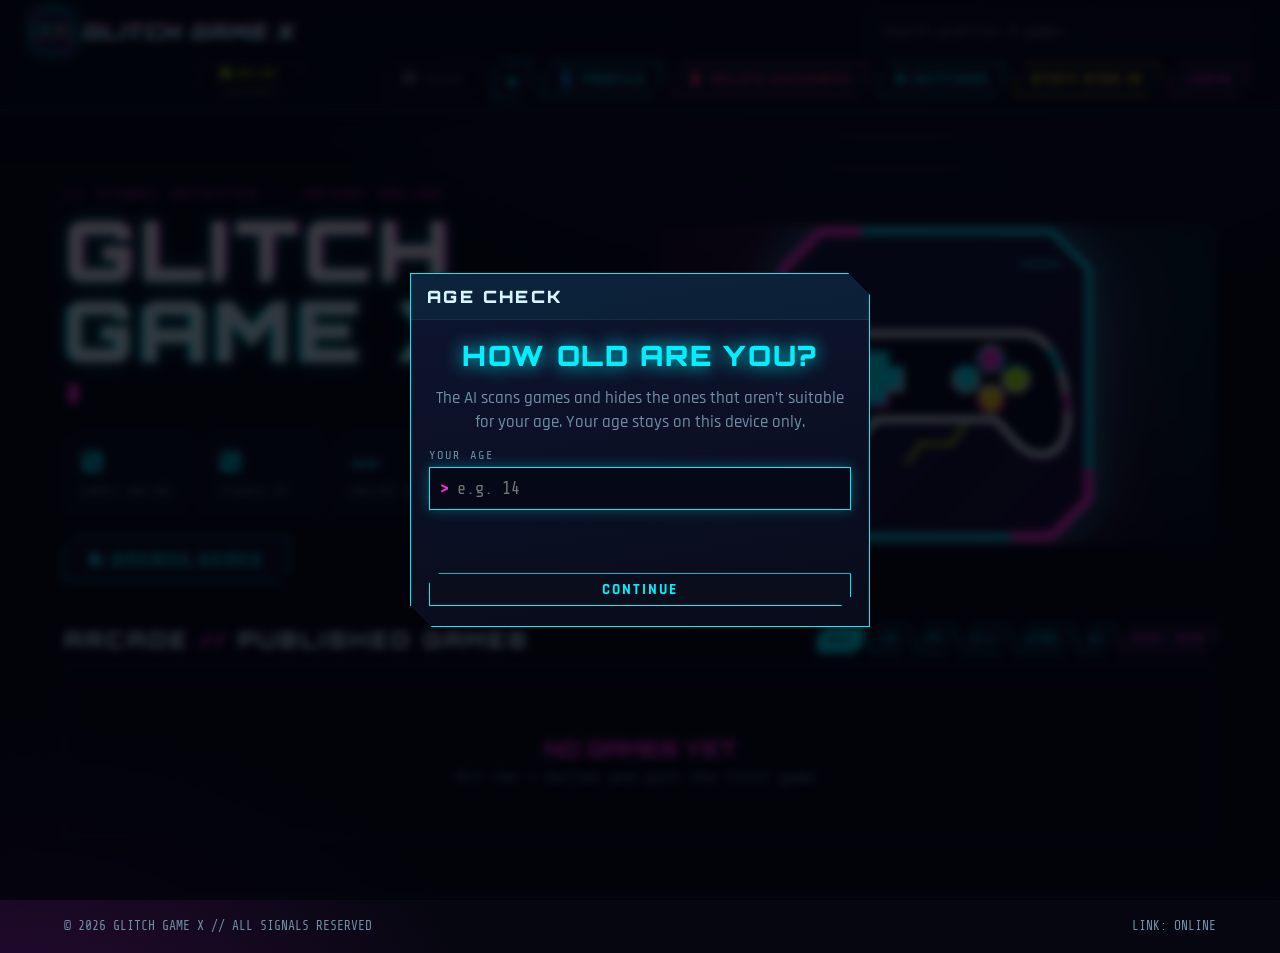
==== commit ed1d0a02: "Top bar: fixed-size status area so the bar no longer changes size Co-Authored-By: Claude Sonnet 5.5 " ====
--- a/index.html
+++ b/index.html
@@ -2,7 +2,7 @@
 <html lang="en"><head><meta charset="utf-8"><meta name="viewport" content="width=device-width,initial-scale=1">
 <title>Glitch Game X</title><meta name="description" content="Glitch Game X - play, post and AI-code games. Cyberpunk arcade.">
 <meta name="theme-color" content="#05060f"><link rel="icon" type="image/svg+xml" href="data:image/svg+xml,%3Csvg%20xmlns%3D%22http%3A%2F%2Fwww.w3.org%2F2000%2Fsvg%22%20xmlns%3Axlink%3D%22http%3A%2F%2Fwww.w3.org%2F1999%2Fxlink%22%20viewBox%3D%220%200%20128%20128%22%20width%3D%22512%22%20height%3D%22512%22%3E%3Cdefs%3E%0A%20%20%3ClinearGradient%20id%3D%22lgF%22%20x1%3D%220%22%20y1%3D%220%22%20x2%3D%221%22%20y2%3D%221%22%3E%3Cstop%20offset%3D%220%22%20stop-color%3D%22%230d1a3a%22%2F%3E%3Cstop%20offset%3D%221%22%20stop-color%3D%22%231a0b33%22%2F%3E%3C%2FlinearGradient%3E%0A%20%20%3Cpath%20id%3D%22lgBody%22%20d%3D%22M30%2044C20%2044%2014%2054%2012%2070C10%2084%2014%2092%2022%2092C30%2092%2034%2084%2040%2078L88%2078C94%2084%2098%2092%20106%2092C114%2092%20118%2084%20116%2070C114%2054%20108%2044%2098%2044Z%22%2F%3E%0A%20%20%3Cpath%20id%3D%22lgPad%22%20d%3D%22M36%2052h8v6h6v8h-6v6h-8v-6h-6v-8h6z%22%2F%3E%0A%20%20%3Cg%20id%3D%22lgCtl%22%3E%3Cuse%20href%3D%22%23lgBody%22%2F%3E%3Cuse%20href%3D%22%23lgPad%22%2F%3E%3Ccircle%20cx%3D%2286%22%20cy%3D%2254%22%20r%3D%224.5%22%2F%3E%3Ccircle%20cx%3D%2296%22%20cy%3D%2262%22%20r%3D%224.5%22%2F%3E%3Ccircle%20cx%3D%2286%22%20cy%3D%2270%22%20r%3D%224.5%22%2F%3E%3Ccircle%20cx%3D%2276%22%20cy%3D%2262%22%20r%3D%224.5%22%2F%3E%3C%2Fg%3E%0A%20%20%3CclipPath%20id%3D%22lgS1%22%3E%3Crect%20x%3D%220%22%20y%3D%2250%22%20width%3D%22128%22%20height%3D%229%22%2F%3E%3C%2FclipPath%3E%0A%20%20%3CclipPath%20id%3D%22lgS2%22%3E%3Crect%20x%3D%220%22%20y%3D%2268%22%20width%3D%22128%22%20height%3D%227%22%2F%3E%3C%2FclipPath%3E%0A%20%20%3Csymbol%20id%3D%22gg-logo%22%20viewBox%3D%220%200%20128%20128%22%3E%0A%20%20%20%3Cpath%20d%3D%22M18%203H110L125%2018V110L110%20125H18L3%20110V18Z%22%20fill%3D%22url(%23lgF)%22%20stroke%3D%22%2300f0ff%22%20stroke-width%3D%222.5%22%2F%3E%0A%20%20%20%3Cpath%20d%3D%22M3%2030V18L18%203H34M125%2098V110L110%20125H94%22%20fill%3D%22none%22%20stroke%3D%22%23ff2bd6%22%20stroke-width%3D%224%22%2F%3E%0A%20%20%20%3Cpath%20d%3D%22M14%20112h16M98%2016h16%22%20stroke%3D%22%2300f0ff%22%20stroke-width%3D%222%22%20opacity%3D%22.6%22%2F%3E%0A%20%20%20%3Cg%20class%3D%22lg-r%22%20fill%3D%22none%22%20stroke%3D%22%23ff2bd6%22%20stroke-width%3D%223%22%3E%3Cuse%20href%3D%22%23lgCtl%22%2F%3E%3C%2Fg%3E%0A%20%20%20%3Cg%20class%3D%22lg-c%22%20fill%3D%22none%22%20stroke%3D%22%2300f0ff%22%20stroke-width%3D%223%22%3E%3Cuse%20href%3D%22%23lgCtl%22%2F%3E%3C%2Fg%3E%0A%20%20%20%3Cg%20fill%3D%22%2306091a%22%20stroke%3D%22%23e8fdff%22%20stroke-width%3D%222.4%22%20stroke-linejoin%3D%22round%22%3E%3Cuse%20href%3D%22%23lgCtl%22%2F%3E%3C%2Fg%3E%0A%20%20%20%3Cg%20clip-path%3D%22url(%23lgS1)%22%3E%3Cg%20class%3D%22lg-t1%22%20fill%3D%22%2306091a%22%20stroke%3D%22%2300f0ff%22%20stroke-width%3D%222.4%22%3E%3Cuse%20href%3D%22%23lgCtl%22%2F%3E%3C%2Fg%3E%3C%2Fg%3E%0A%20%20%20%3Cg%20clip-path%3D%22url(%23lgS2)%22%3E%3Cg%20class%3D%22lg-t2%22%20fill%3D%22%2306091a%22%20stroke%3D%22%23ff2bd6%22%20stroke-width%3D%222.4%22%3E%3Cuse%20href%3D%22%23lgCtl%22%2F%3E%3C%2Fg%3E%3C%2Fg%3E%0A%20%20%20%3Cg%20fill%3D%22%2300f0ff%22%20stroke%3D%22none%22%3E%3Cuse%20href%3D%22%23lgPad%22%2F%3E%3Ccircle%20cx%3D%2286%22%20cy%3D%2254%22%20r%3D%224.5%22%20fill%3D%22%23ff2bd6%22%2F%3E%3Ccircle%20cx%3D%2296%22%20cy%3D%2262%22%20r%3D%224.5%22%20fill%3D%22%23b6ff00%22%2F%3E%3Ccircle%20cx%3D%2286%22%20cy%3D%2270%22%20r%3D%224.5%22%20fill%3D%22%23ffd400%22%2F%3E%3Ccircle%20cx%3D%2276%22%20cy%3D%2262%22%20r%3D%224.5%22%20fill%3D%22%2300f0ff%22%2F%3E%3C%2Fg%3E%0A%20%20%20%3Cpath%20d%3D%22M52%2096l6-8h12l6-8%22%20fill%3D%22none%22%20stroke%3D%22%23b6ff00%22%20stroke-width%3D%222%22%20opacity%3D%22.7%22%2F%3E%0A%20%20%3C%2Fsymbol%3E%0A%20%3C%2Fdefs%3E%3Cuse%20href%3D%22%23gg-logo%22%2F%3E%3C%2Fsvg%3E"><link rel="icon" type="image/png" sizes="32x32" href="[data-uri]"><link rel="icon" type="image/png" sizes="64x64" href="[data-uri]"><link rel="apple-touch-icon" sizes="180x180" href="[data-uri]">
-<link rel="stylesheet" href="style.css?v=mwovclcf">
+<link rel="stylesheet" href="style.css?v=mwovirun">
 </head><body>
 <svg width="0" height="0" style="position:absolute" aria-hidden="true" focusable="false">
  <defs>
@@ -82,5 +82,5 @@
 <footer><span>© 2026 GLITCH GAME X // ALL SIGNALS RESERVED</span><span id="footSync">LOCAL</span></footer>
 <div id="layer"></div><div id="toasts"></div>
 
-<script src="script.js?v=mwovclcf"></script>
+<script src="script.js?v=mwovirun"></script>
 </body></html>
--- a/style.css
+++ b/style.css
@@ -250,3 +250,7 @@
 body.navbig .nav{padding-top:14px;padding-bottom:14px;gap:16px}body.navbig .navr{gap:12px}body.navbig .nav .btn{font-size:18px;padding:13px 19px}body.navbig .nav .brand b{font-size:26px}body.navbig .nav .brand svg{width:52px;height:52px}
 body.navbig .nav .chip{font-size:14px;padding:6px 12px}body.navbig .nav .who{font-size:16px}body.navbig .nav .gg-stat small,body.navbig .nav .chipw small{font-size:12px}body.navbig .nav .srch input{font-size:17px;padding:12px 14px}
 @media(max-width:760px){body.navbig .nav{padding-top:10px;padding-bottom:10px;gap:8px}body.navbig .navr{gap:8px}body.navbig .nav .btn{font-size:14px;padding:10px 12px}body.navbig .nav .brand b{font-size:18px}body.navbig .nav .brand svg{width:38px;height:38px}body.navbig .nav .chip{font-size:12px;padding:5px 9px}}
+/* fixed-size status area: its text changes every few seconds (Synced / Syncing... / N online), which used to change the width, re-wrap the bar and make it jump in size */
+.nav .chipw{width:104px;flex:none;box-sizing:border-box}.nav #syncChip{width:100%;box-sizing:border-box;justify-content:center;white-space:nowrap;overflow:hidden}.nav .chipw small{display:block;width:100%;white-space:nowrap;overflow:hidden;text-overflow:ellipsis;text-align:center;min-height:12px}.nav .chipw small:empty{display:block;visibility:hidden}
+.nav .who{display:inline-block;min-width:62px;text-align:center;white-space:nowrap}
+@media(max-width:760px){.nav .chipw{flex-direction:column;width:104px}}
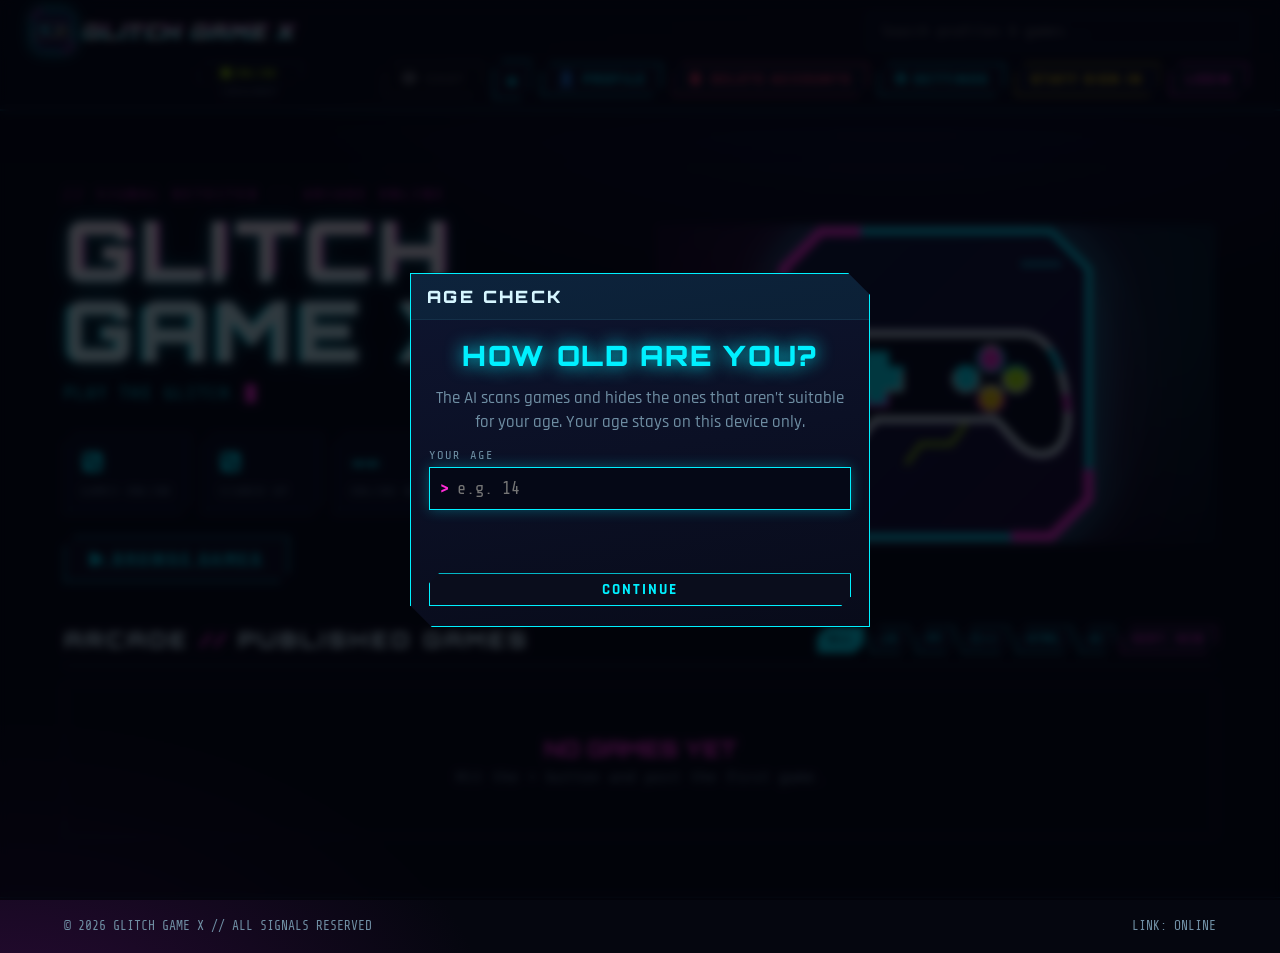
==== commit 566e729c: "Chat: show Sending... (yellow) then Sent! (green) under your messages Co-Authored-By: Claude Sonnet " ====
--- a/index.html
+++ b/index.html
@@ -2,7 +2,7 @@
 <html lang="en"><head><meta charset="utf-8"><meta name="viewport" content="width=device-width,initial-scale=1">
 <title>Glitch Game X</title><meta name="description" content="Glitch Game X - play, post and AI-code games. Cyberpunk arcade.">
 <meta name="theme-color" content="#05060f"><link rel="icon" type="image/svg+xml" href="data:image/svg+xml,%3Csvg%20xmlns%3D%22http%3A%2F%2Fwww.w3.org%2F2000%2Fsvg%22%20xmlns%3Axlink%3D%22http%3A%2F%2Fwww.w3.org%2F1999%2Fxlink%22%20viewBox%3D%220%200%20128%20128%22%20width%3D%22512%22%20height%3D%22512%22%3E%3Cdefs%3E%0A%20%20%3ClinearGradient%20id%3D%22lgF%22%20x1%3D%220%22%20y1%3D%220%22%20x2%3D%221%22%20y2%3D%221%22%3E%3Cstop%20offset%3D%220%22%20stop-color%3D%22%230d1a3a%22%2F%3E%3Cstop%20offset%3D%221%22%20stop-color%3D%22%231a0b33%22%2F%3E%3C%2FlinearGradient%3E%0A%20%20%3Cpath%20id%3D%22lgBody%22%20d%3D%22M30%2044C20%2044%2014%2054%2012%2070C10%2084%2014%2092%2022%2092C30%2092%2034%2084%2040%2078L88%2078C94%2084%2098%2092%20106%2092C114%2092%20118%2084%20116%2070C114%2054%20108%2044%2098%2044Z%22%2F%3E%0A%20%20%3Cpath%20id%3D%22lgPad%22%20d%3D%22M36%2052h8v6h6v8h-6v6h-8v-6h-6v-8h6z%22%2F%3E%0A%20%20%3Cg%20id%3D%22lgCtl%22%3E%3Cuse%20href%3D%22%23lgBody%22%2F%3E%3Cuse%20href%3D%22%23lgPad%22%2F%3E%3Ccircle%20cx%3D%2286%22%20cy%3D%2254%22%20r%3D%224.5%22%2F%3E%3Ccircle%20cx%3D%2296%22%20cy%3D%2262%22%20r%3D%224.5%22%2F%3E%3Ccircle%20cx%3D%2286%22%20cy%3D%2270%22%20r%3D%224.5%22%2F%3E%3Ccircle%20cx%3D%2276%22%20cy%3D%2262%22%20r%3D%224.5%22%2F%3E%3C%2Fg%3E%0A%20%20%3CclipPath%20id%3D%22lgS1%22%3E%3Crect%20x%3D%220%22%20y%3D%2250%22%20width%3D%22128%22%20height%3D%229%22%2F%3E%3C%2FclipPath%3E%0A%20%20%3CclipPath%20id%3D%22lgS2%22%3E%3Crect%20x%3D%220%22%20y%3D%2268%22%20width%3D%22128%22%20height%3D%227%22%2F%3E%3C%2FclipPath%3E%0A%20%20%3Csymbol%20id%3D%22gg-logo%22%20viewBox%3D%220%200%20128%20128%22%3E%0A%20%20%20%3Cpath%20d%3D%22M18%203H110L125%2018V110L110%20125H18L3%20110V18Z%22%20fill%3D%22url(%23lgF)%22%20stroke%3D%22%2300f0ff%22%20stroke-width%3D%222.5%22%2F%3E%0A%20%20%20%3Cpath%20d%3D%22M3%2030V18L18%203H34M125%2098V110L110%20125H94%22%20fill%3D%22none%22%20stroke%3D%22%23ff2bd6%22%20stroke-width%3D%224%22%2F%3E%0A%20%20%20%3Cpath%20d%3D%22M14%20112h16M98%2016h16%22%20stroke%3D%22%2300f0ff%22%20stroke-width%3D%222%22%20opacity%3D%22.6%22%2F%3E%0A%20%20%20%3Cg%20class%3D%22lg-r%22%20fill%3D%22none%22%20stroke%3D%22%23ff2bd6%22%20stroke-width%3D%223%22%3E%3Cuse%20href%3D%22%23lgCtl%22%2F%3E%3C%2Fg%3E%0A%20%20%20%3Cg%20class%3D%22lg-c%22%20fill%3D%22none%22%20stroke%3D%22%2300f0ff%22%20stroke-width%3D%223%22%3E%3Cuse%20href%3D%22%23lgCtl%22%2F%3E%3C%2Fg%3E%0A%20%20%20%3Cg%20fill%3D%22%2306091a%22%20stroke%3D%22%23e8fdff%22%20stroke-width%3D%222.4%22%20stroke-linejoin%3D%22round%22%3E%3Cuse%20href%3D%22%23lgCtl%22%2F%3E%3C%2Fg%3E%0A%20%20%20%3Cg%20clip-path%3D%22url(%23lgS1)%22%3E%3Cg%20class%3D%22lg-t1%22%20fill%3D%22%2306091a%22%20stroke%3D%22%2300f0ff%22%20stroke-width%3D%222.4%22%3E%3Cuse%20href%3D%22%23lgCtl%22%2F%3E%3C%2Fg%3E%3C%2Fg%3E%0A%20%20%20%3Cg%20clip-path%3D%22url(%23lgS2)%22%3E%3Cg%20class%3D%22lg-t2%22%20fill%3D%22%2306091a%22%20stroke%3D%22%23ff2bd6%22%20stroke-width%3D%222.4%22%3E%3Cuse%20href%3D%22%23lgCtl%22%2F%3E%3C%2Fg%3E%3C%2Fg%3E%0A%20%20%20%3Cg%20fill%3D%22%2300f0ff%22%20stroke%3D%22none%22%3E%3Cuse%20href%3D%22%23lgPad%22%2F%3E%3Ccircle%20cx%3D%2286%22%20cy%3D%2254%22%20r%3D%224.5%22%20fill%3D%22%23ff2bd6%22%2F%3E%3Ccircle%20cx%3D%2296%22%20cy%3D%2262%22%20r%3D%224.5%22%20fill%3D%22%23b6ff00%22%2F%3E%3Ccircle%20cx%3D%2286%22%20cy%3D%2270%22%20r%3D%224.5%22%20fill%3D%22%23ffd400%22%2F%3E%3Ccircle%20cx%3D%2276%22%20cy%3D%2262%22%20r%3D%224.5%22%20fill%3D%22%2300f0ff%22%2F%3E%3C%2Fg%3E%0A%20%20%20%3Cpath%20d%3D%22M52%2096l6-8h12l6-8%22%20fill%3D%22none%22%20stroke%3D%22%23b6ff00%22%20stroke-width%3D%222%22%20opacity%3D%22.7%22%2F%3E%0A%20%20%3C%2Fsymbol%3E%0A%20%3C%2Fdefs%3E%3Cuse%20href%3D%22%23gg-logo%22%2F%3E%3C%2Fsvg%3E"><link rel="icon" type="image/png" sizes="32x32" href="[data-uri]"><link rel="icon" type="image/png" sizes="64x64" href="[data-uri]"><link rel="apple-touch-icon" sizes="180x180" href="[data-uri]">
-<link rel="stylesheet" href="style.css?v=mwovirun">
+<link rel="stylesheet" href="style.css?v=mwovtwhl">
 </head><body>
 <svg width="0" height="0" style="position:absolute" aria-hidden="true" focusable="false">
  <defs>
@@ -82,5 +82,5 @@
 <footer><span>© 2026 GLITCH GAME X // ALL SIGNALS RESERVED</span><span id="footSync">LOCAL</span></footer>
 <div id="layer"></div><div id="toasts"></div>
 
-<script src="script.js?v=mwovirun"></script>
+<script src="script.js?v=mwovtwhl"></script>
 </body></html>
--- a/style.css
+++ b/style.css
@@ -254,3 +254,4 @@
 .nav .chipw{width:104px;flex:none;box-sizing:border-box}.nav #syncChip{width:100%;box-sizing:border-box;justify-content:center;white-space:nowrap;overflow:hidden}.nav .chipw small{display:block;width:100%;white-space:nowrap;overflow:hidden;text-overflow:ellipsis;text-align:center;min-height:12px}.nav .chipw small:empty{display:block;visibility:hidden}
 .nav .who{display:inline-block;min-width:62px;text-align:center;white-space:nowrap}
 @media(max-width:760px){.nav .chipw{flex-direction:column;width:104px}}
+.cm .mst{display:block;margin-top:2px;font:12px var(--mono);letter-spacing:.06em}.cm .mst.send{color:#ffd400}.cm .mst.ok{color:#1aff6e}.cm .mst.bad{color:var(--red)}
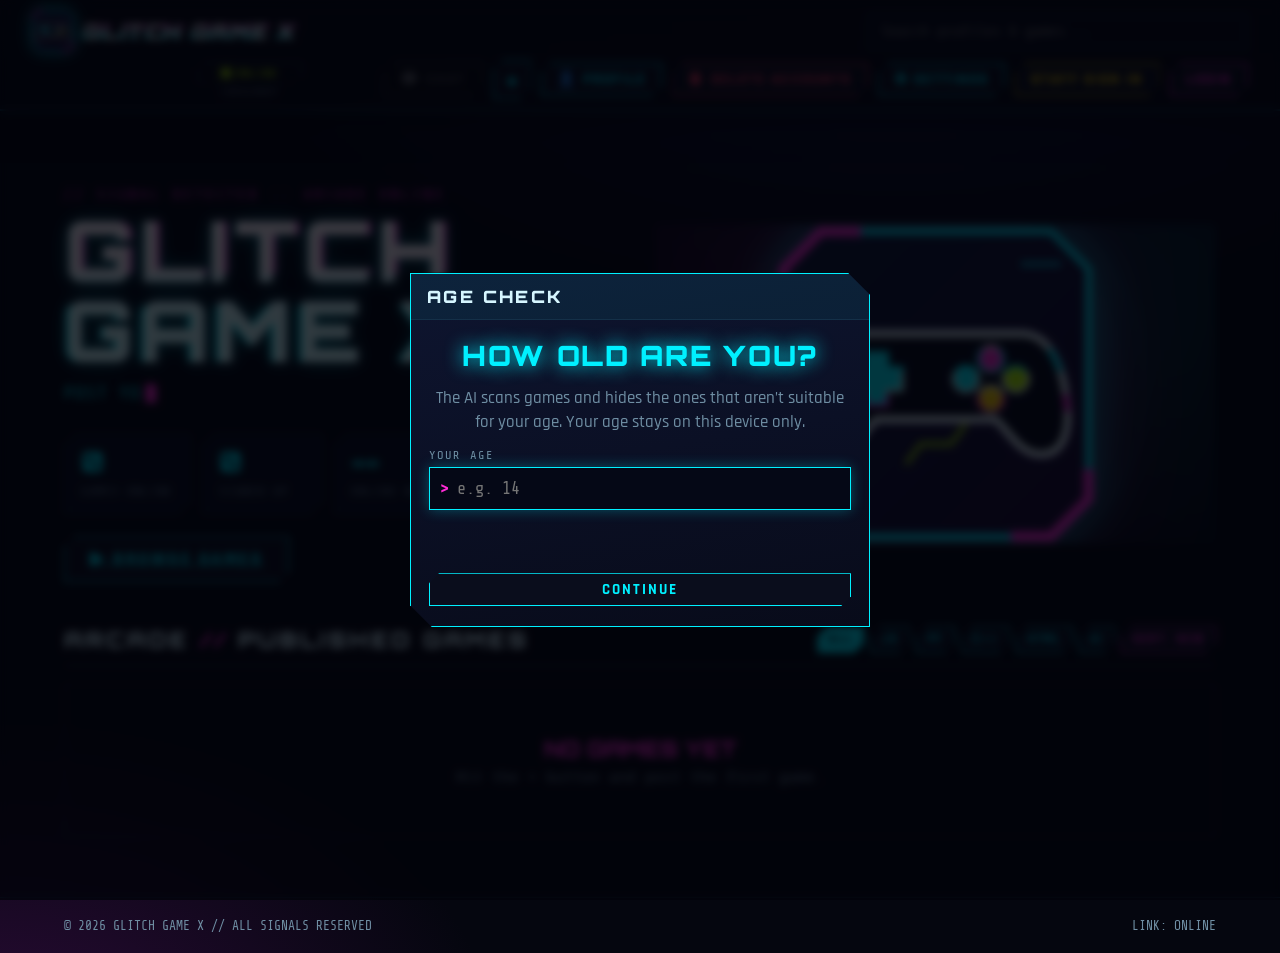
==== commit 60f27364: "API key boxes: plain visible text, not password fields Co-Authored-By: Claude Sonnet 5.5 <noreply@an" ====
--- a/index.html
+++ b/index.html
@@ -2,7 +2,7 @@
 <html lang="en"><head><meta charset="utf-8"><meta name="viewport" content="width=device-width,initial-scale=1">
 <title>Glitch Game X</title><meta name="description" content="Glitch Game X - play, post and AI-code games. Cyberpunk arcade.">
 <meta name="theme-color" content="#05060f"><link rel="icon" type="image/svg+xml" href="data:image/svg+xml,%3Csvg%20xmlns%3D%22http%3A%2F%2Fwww.w3.org%2F2000%2Fsvg%22%20xmlns%3Axlink%3D%22http%3A%2F%2Fwww.w3.org%2F1999%2Fxlink%22%20viewBox%3D%220%200%20128%20128%22%20width%3D%22512%22%20height%3D%22512%22%3E%3Cdefs%3E%0A%20%20%3ClinearGradient%20id%3D%22lgF%22%20x1%3D%220%22%20y1%3D%220%22%20x2%3D%221%22%20y2%3D%221%22%3E%3Cstop%20offset%3D%220%22%20stop-color%3D%22%230d1a3a%22%2F%3E%3Cstop%20offset%3D%221%22%20stop-color%3D%22%231a0b33%22%2F%3E%3C%2FlinearGradient%3E%0A%20%20%3Cpath%20id%3D%22lgBody%22%20d%3D%22M30%2044C20%2044%2014%2054%2012%2070C10%2084%2014%2092%2022%2092C30%2092%2034%2084%2040%2078L88%2078C94%2084%2098%2092%20106%2092C114%2092%20118%2084%20116%2070C114%2054%20108%2044%2098%2044Z%22%2F%3E%0A%20%20%3Cpath%20id%3D%22lgPad%22%20d%3D%22M36%2052h8v6h6v8h-6v6h-8v-6h-6v-8h6z%22%2F%3E%0A%20%20%3Cg%20id%3D%22lgCtl%22%3E%3Cuse%20href%3D%22%23lgBody%22%2F%3E%3Cuse%20href%3D%22%23lgPad%22%2F%3E%3Ccircle%20cx%3D%2286%22%20cy%3D%2254%22%20r%3D%224.5%22%2F%3E%3Ccircle%20cx%3D%2296%22%20cy%3D%2262%22%20r%3D%224.5%22%2F%3E%3Ccircle%20cx%3D%2286%22%20cy%3D%2270%22%20r%3D%224.5%22%2F%3E%3Ccircle%20cx%3D%2276%22%20cy%3D%2262%22%20r%3D%224.5%22%2F%3E%3C%2Fg%3E%0A%20%20%3CclipPath%20id%3D%22lgS1%22%3E%3Crect%20x%3D%220%22%20y%3D%2250%22%20width%3D%22128%22%20height%3D%229%22%2F%3E%3C%2FclipPath%3E%0A%20%20%3CclipPath%20id%3D%22lgS2%22%3E%3Crect%20x%3D%220%22%20y%3D%2268%22%20width%3D%22128%22%20height%3D%227%22%2F%3E%3C%2FclipPath%3E%0A%20%20%3Csymbol%20id%3D%22gg-logo%22%20viewBox%3D%220%200%20128%20128%22%3E%0A%20%20%20%3Cpath%20d%3D%22M18%203H110L125%2018V110L110%20125H18L3%20110V18Z%22%20fill%3D%22url(%23lgF)%22%20stroke%3D%22%2300f0ff%22%20stroke-width%3D%222.5%22%2F%3E%0A%20%20%20%3Cpath%20d%3D%22M3%2030V18L18%203H34M125%2098V110L110%20125H94%22%20fill%3D%22none%22%20stroke%3D%22%23ff2bd6%22%20stroke-width%3D%224%22%2F%3E%0A%20%20%20%3Cpath%20d%3D%22M14%20112h16M98%2016h16%22%20stroke%3D%22%2300f0ff%22%20stroke-width%3D%222%22%20opacity%3D%22.6%22%2F%3E%0A%20%20%20%3Cg%20class%3D%22lg-r%22%20fill%3D%22none%22%20stroke%3D%22%23ff2bd6%22%20stroke-width%3D%223%22%3E%3Cuse%20href%3D%22%23lgCtl%22%2F%3E%3C%2Fg%3E%0A%20%20%20%3Cg%20class%3D%22lg-c%22%20fill%3D%22none%22%20stroke%3D%22%2300f0ff%22%20stroke-width%3D%223%22%3E%3Cuse%20href%3D%22%23lgCtl%22%2F%3E%3C%2Fg%3E%0A%20%20%20%3Cg%20fill%3D%22%2306091a%22%20stroke%3D%22%23e8fdff%22%20stroke-width%3D%222.4%22%20stroke-linejoin%3D%22round%22%3E%3Cuse%20href%3D%22%23lgCtl%22%2F%3E%3C%2Fg%3E%0A%20%20%20%3Cg%20clip-path%3D%22url(%23lgS1)%22%3E%3Cg%20class%3D%22lg-t1%22%20fill%3D%22%2306091a%22%20stroke%3D%22%2300f0ff%22%20stroke-width%3D%222.4%22%3E%3Cuse%20href%3D%22%23lgCtl%22%2F%3E%3C%2Fg%3E%3C%2Fg%3E%0A%20%20%20%3Cg%20clip-path%3D%22url(%23lgS2)%22%3E%3Cg%20class%3D%22lg-t2%22%20fill%3D%22%2306091a%22%20stroke%3D%22%23ff2bd6%22%20stroke-width%3D%222.4%22%3E%3Cuse%20href%3D%22%23lgCtl%22%2F%3E%3C%2Fg%3E%3C%2Fg%3E%0A%20%20%20%3Cg%20fill%3D%22%2300f0ff%22%20stroke%3D%22none%22%3E%3Cuse%20href%3D%22%23lgPad%22%2F%3E%3Ccircle%20cx%3D%2286%22%20cy%3D%2254%22%20r%3D%224.5%22%20fill%3D%22%23ff2bd6%22%2F%3E%3Ccircle%20cx%3D%2296%22%20cy%3D%2262%22%20r%3D%224.5%22%20fill%3D%22%23b6ff00%22%2F%3E%3Ccircle%20cx%3D%2286%22%20cy%3D%2270%22%20r%3D%224.5%22%20fill%3D%22%23ffd400%22%2F%3E%3Ccircle%20cx%3D%2276%22%20cy%3D%2262%22%20r%3D%224.5%22%20fill%3D%22%2300f0ff%22%2F%3E%3C%2Fg%3E%0A%20%20%20%3Cpath%20d%3D%22M52%2096l6-8h12l6-8%22%20fill%3D%22none%22%20stroke%3D%22%23b6ff00%22%20stroke-width%3D%222%22%20opacity%3D%22.7%22%2F%3E%0A%20%20%3C%2Fsymbol%3E%0A%20%3C%2Fdefs%3E%3Cuse%20href%3D%22%23gg-logo%22%2F%3E%3C%2Fsvg%3E"><link rel="icon" type="image/png" sizes="32x32" href="[data-uri]"><link rel="icon" type="image/png" sizes="64x64" href="[data-uri]"><link rel="apple-touch-icon" sizes="180x180" href="[data-uri]">
-<link rel="stylesheet" href="style.css?v=mwovtwhl">
+<link rel="stylesheet" href="style.css?v=mwow4bix">
 </head><body>
 <svg width="0" height="0" style="position:absolute" aria-hidden="true" focusable="false">
  <defs>
@@ -82,5 +82,5 @@
 <footer><span>© 2026 GLITCH GAME X // ALL SIGNALS RESERVED</span><span id="footSync">LOCAL</span></footer>
 <div id="layer"></div><div id="toasts"></div>
 
-<script src="script.js?v=mwovtwhl"></script>
+<script src="script.js?v=mwow4bix"></script>
 </body></html>
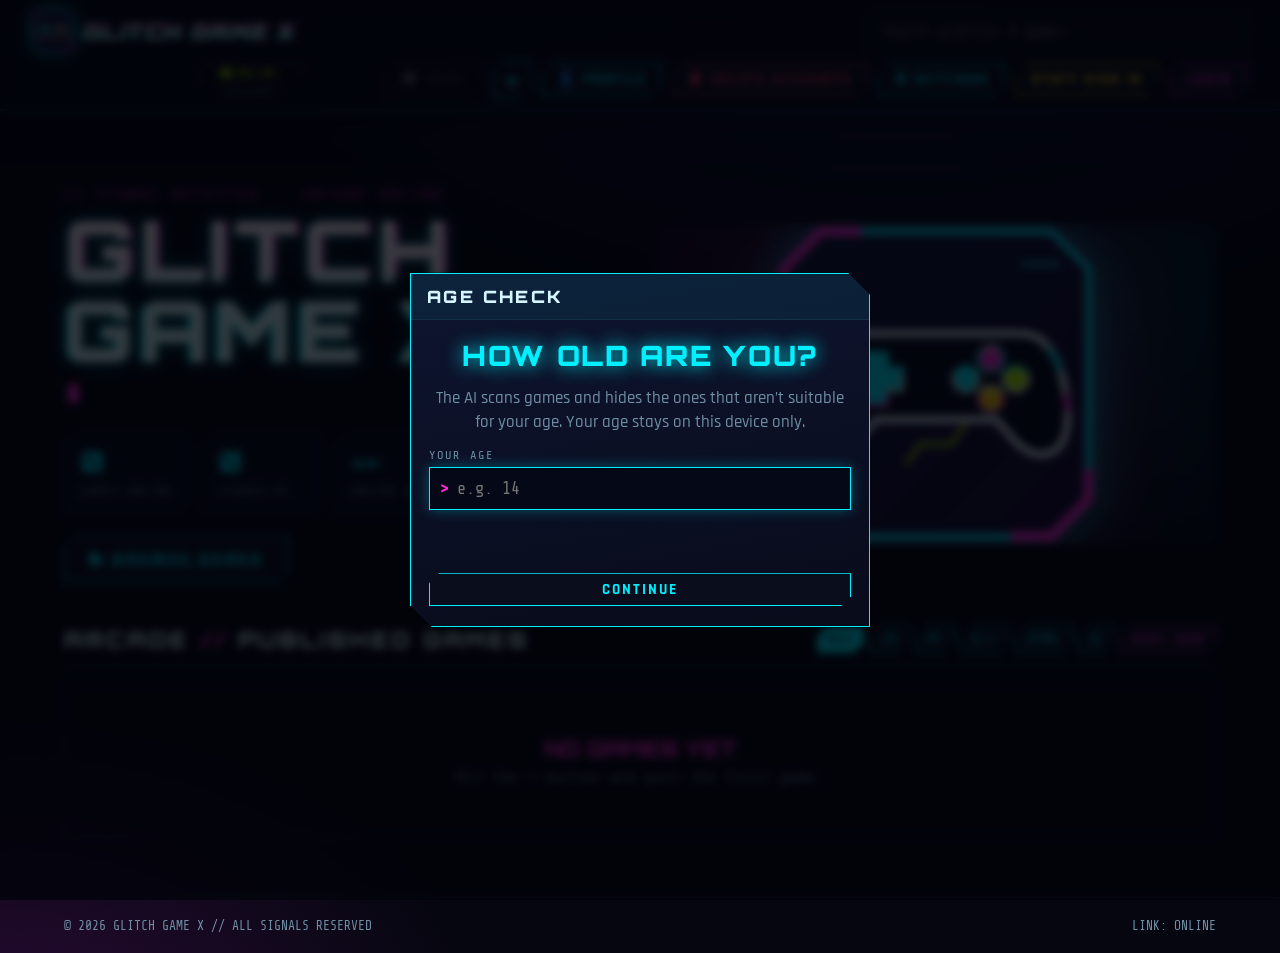
==== commit b6bcdafc: "Pasted API keys are saved on this device only; embedded key buttons still share Co-Authored-By: Clau" ====
--- a/index.html
+++ b/index.html
@@ -2,7 +2,7 @@
 <html lang="en"><head><meta charset="utf-8"><meta name="viewport" content="width=device-width,initial-scale=1">
 <title>Glitch Game X</title><meta name="description" content="Glitch Game X - play, post and AI-code games. Cyberpunk arcade.">
 <meta name="theme-color" content="#05060f"><link rel="icon" type="image/svg+xml" href="data:image/svg+xml,%3Csvg%20xmlns%3D%22http%3A%2F%2Fwww.w3.org%2F2000%2Fsvg%22%20xmlns%3Axlink%3D%22http%3A%2F%2Fwww.w3.org%2F1999%2Fxlink%22%20viewBox%3D%220%200%20128%20128%22%20width%3D%22512%22%20height%3D%22512%22%3E%3Cdefs%3E%0A%20%20%3ClinearGradient%20id%3D%22lgF%22%20x1%3D%220%22%20y1%3D%220%22%20x2%3D%221%22%20y2%3D%221%22%3E%3Cstop%20offset%3D%220%22%20stop-color%3D%22%230d1a3a%22%2F%3E%3Cstop%20offset%3D%221%22%20stop-color%3D%22%231a0b33%22%2F%3E%3C%2FlinearGradient%3E%0A%20%20%3Cpath%20id%3D%22lgBody%22%20d%3D%22M30%2044C20%2044%2014%2054%2012%2070C10%2084%2014%2092%2022%2092C30%2092%2034%2084%2040%2078L88%2078C94%2084%2098%2092%20106%2092C114%2092%20118%2084%20116%2070C114%2054%20108%2044%2098%2044Z%22%2F%3E%0A%20%20%3Cpath%20id%3D%22lgPad%22%20d%3D%22M36%2052h8v6h6v8h-6v6h-8v-6h-6v-8h6z%22%2F%3E%0A%20%20%3Cg%20id%3D%22lgCtl%22%3E%3Cuse%20href%3D%22%23lgBody%22%2F%3E%3Cuse%20href%3D%22%23lgPad%22%2F%3E%3Ccircle%20cx%3D%2286%22%20cy%3D%2254%22%20r%3D%224.5%22%2F%3E%3Ccircle%20cx%3D%2296%22%20cy%3D%2262%22%20r%3D%224.5%22%2F%3E%3Ccircle%20cx%3D%2286%22%20cy%3D%2270%22%20r%3D%224.5%22%2F%3E%3Ccircle%20cx%3D%2276%22%20cy%3D%2262%22%20r%3D%224.5%22%2F%3E%3C%2Fg%3E%0A%20%20%3CclipPath%20id%3D%22lgS1%22%3E%3Crect%20x%3D%220%22%20y%3D%2250%22%20width%3D%22128%22%20height%3D%229%22%2F%3E%3C%2FclipPath%3E%0A%20%20%3CclipPath%20id%3D%22lgS2%22%3E%3Crect%20x%3D%220%22%20y%3D%2268%22%20width%3D%22128%22%20height%3D%227%22%2F%3E%3C%2FclipPath%3E%0A%20%20%3Csymbol%20id%3D%22gg-logo%22%20viewBox%3D%220%200%20128%20128%22%3E%0A%20%20%20%3Cpath%20d%3D%22M18%203H110L125%2018V110L110%20125H18L3%20110V18Z%22%20fill%3D%22url(%23lgF)%22%20stroke%3D%22%2300f0ff%22%20stroke-width%3D%222.5%22%2F%3E%0A%20%20%20%3Cpath%20d%3D%22M3%2030V18L18%203H34M125%2098V110L110%20125H94%22%20fill%3D%22none%22%20stroke%3D%22%23ff2bd6%22%20stroke-width%3D%224%22%2F%3E%0A%20%20%20%3Cpath%20d%3D%22M14%20112h16M98%2016h16%22%20stroke%3D%22%2300f0ff%22%20stroke-width%3D%222%22%20opacity%3D%22.6%22%2F%3E%0A%20%20%20%3Cg%20class%3D%22lg-r%22%20fill%3D%22none%22%20stroke%3D%22%23ff2bd6%22%20stroke-width%3D%223%22%3E%3Cuse%20href%3D%22%23lgCtl%22%2F%3E%3C%2Fg%3E%0A%20%20%20%3Cg%20class%3D%22lg-c%22%20fill%3D%22none%22%20stroke%3D%22%2300f0ff%22%20stroke-width%3D%223%22%3E%3Cuse%20href%3D%22%23lgCtl%22%2F%3E%3C%2Fg%3E%0A%20%20%20%3Cg%20fill%3D%22%2306091a%22%20stroke%3D%22%23e8fdff%22%20stroke-width%3D%222.4%22%20stroke-linejoin%3D%22round%22%3E%3Cuse%20href%3D%22%23lgCtl%22%2F%3E%3C%2Fg%3E%0A%20%20%20%3Cg%20clip-path%3D%22url(%23lgS1)%22%3E%3Cg%20class%3D%22lg-t1%22%20fill%3D%22%2306091a%22%20stroke%3D%22%2300f0ff%22%20stroke-width%3D%222.4%22%3E%3Cuse%20href%3D%22%23lgCtl%22%2F%3E%3C%2Fg%3E%3C%2Fg%3E%0A%20%20%20%3Cg%20clip-path%3D%22url(%23lgS2)%22%3E%3Cg%20class%3D%22lg-t2%22%20fill%3D%22%2306091a%22%20stroke%3D%22%23ff2bd6%22%20stroke-width%3D%222.4%22%3E%3Cuse%20href%3D%22%23lgCtl%22%2F%3E%3C%2Fg%3E%3C%2Fg%3E%0A%20%20%20%3Cg%20fill%3D%22%2300f0ff%22%20stroke%3D%22none%22%3E%3Cuse%20href%3D%22%23lgPad%22%2F%3E%3Ccircle%20cx%3D%2286%22%20cy%3D%2254%22%20r%3D%224.5%22%20fill%3D%22%23ff2bd6%22%2F%3E%3Ccircle%20cx%3D%2296%22%20cy%3D%2262%22%20r%3D%224.5%22%20fill%3D%22%23b6ff00%22%2F%3E%3Ccircle%20cx%3D%2286%22%20cy%3D%2270%22%20r%3D%224.5%22%20fill%3D%22%23ffd400%22%2F%3E%3Ccircle%20cx%3D%2276%22%20cy%3D%2262%22%20r%3D%224.5%22%20fill%3D%22%2300f0ff%22%2F%3E%3C%2Fg%3E%0A%20%20%20%3Cpath%20d%3D%22M52%2096l6-8h12l6-8%22%20fill%3D%22none%22%20stroke%3D%22%23b6ff00%22%20stroke-width%3D%222%22%20opacity%3D%22.7%22%2F%3E%0A%20%20%3C%2Fsymbol%3E%0A%20%3C%2Fdefs%3E%3Cuse%20href%3D%22%23gg-logo%22%2F%3E%3C%2Fsvg%3E"><link rel="icon" type="image/png" sizes="32x32" href="[data-uri]"><link rel="icon" type="image/png" sizes="64x64" href="[data-uri]"><link rel="apple-touch-icon" sizes="180x180" href="[data-uri]">
-<link rel="stylesheet" href="style.css?v=mwow4bix">
+<link rel="stylesheet" href="style.css?v=mwowu8da">
 </head><body>
 <svg width="0" height="0" style="position:absolute" aria-hidden="true" focusable="false">
  <defs>
@@ -82,5 +82,5 @@
 <footer><span>© 2026 GLITCH GAME X // ALL SIGNALS RESERVED</span><span id="footSync">LOCAL</span></footer>
 <div id="layer"></div><div id="toasts"></div>
 
-<script src="script.js?v=mwow4bix"></script>
+<script src="script.js?v=mwowu8da"></script>
 </body></html>
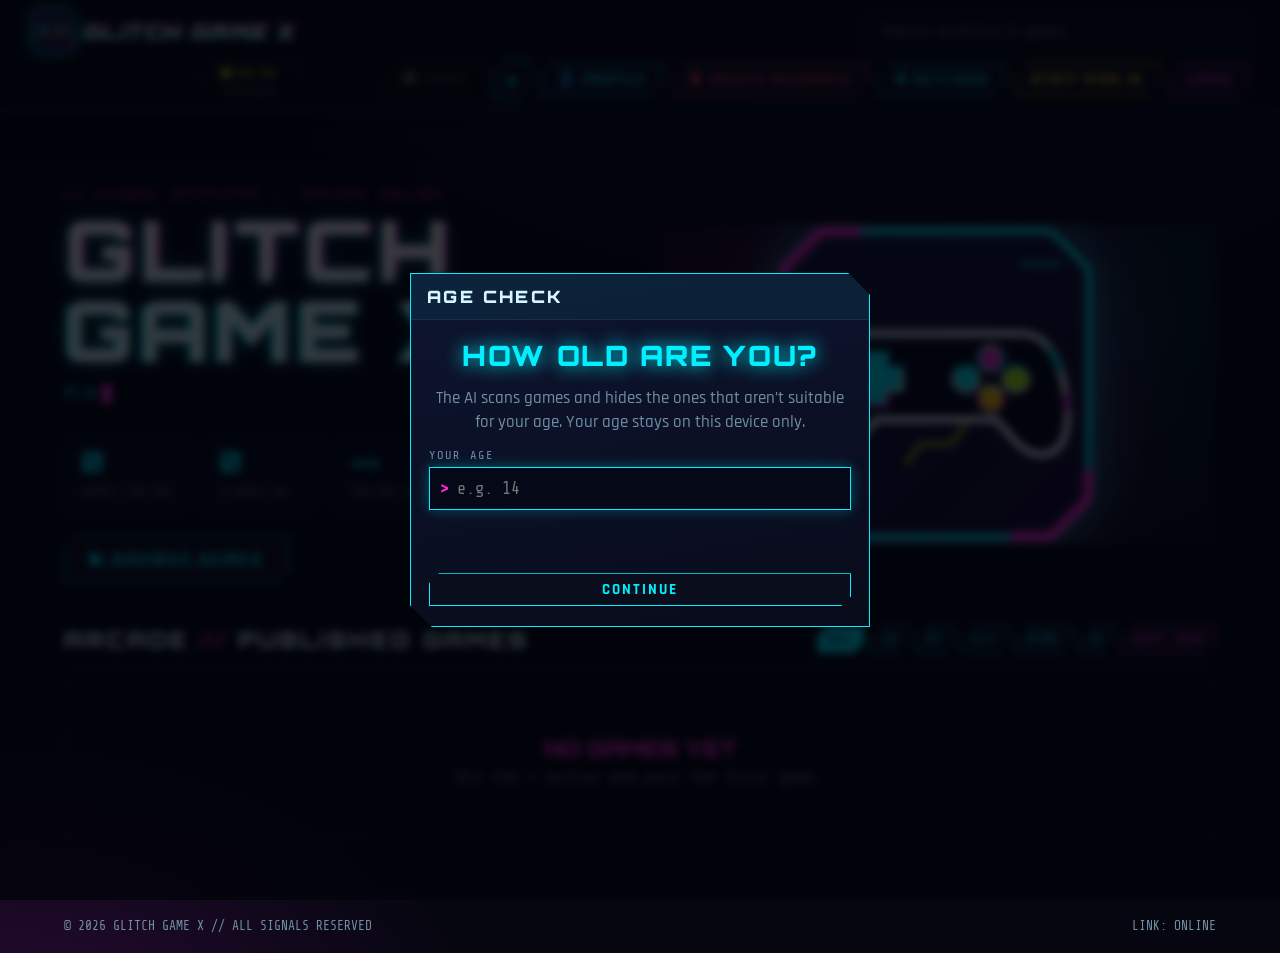
==== commit f053b684: "Code with AI: fix the selected language button (HTML) look Co-Authored-By: Claude Sonnet 5.5 <norepl" ====
--- a/index.html
+++ b/index.html
@@ -2,7 +2,7 @@
 <html lang="en"><head><meta charset="utf-8"><meta name="viewport" content="width=device-width,initial-scale=1">
 <title>Glitch Game X</title><meta name="description" content="Glitch Game X - play, post and AI-code games. Cyberpunk arcade.">
 <meta name="theme-color" content="#05060f"><link rel="icon" type="image/svg+xml" href="data:image/svg+xml,%3Csvg%20xmlns%3D%22http%3A%2F%2Fwww.w3.org%2F2000%2Fsvg%22%20xmlns%3Axlink%3D%22http%3A%2F%2Fwww.w3.org%2F1999%2Fxlink%22%20viewBox%3D%220%200%20128%20128%22%20width%3D%22512%22%20height%3D%22512%22%3E%3Cdefs%3E%0A%20%20%3ClinearGradient%20id%3D%22lgF%22%20x1%3D%220%22%20y1%3D%220%22%20x2%3D%221%22%20y2%3D%221%22%3E%3Cstop%20offset%3D%220%22%20stop-color%3D%22%230d1a3a%22%2F%3E%3Cstop%20offset%3D%221%22%20stop-color%3D%22%231a0b33%22%2F%3E%3C%2FlinearGradient%3E%0A%20%20%3Cpath%20id%3D%22lgBody%22%20d%3D%22M30%2044C20%2044%2014%2054%2012%2070C10%2084%2014%2092%2022%2092C30%2092%2034%2084%2040%2078L88%2078C94%2084%2098%2092%20106%2092C114%2092%20118%2084%20116%2070C114%2054%20108%2044%2098%2044Z%22%2F%3E%0A%20%20%3Cpath%20id%3D%22lgPad%22%20d%3D%22M36%2052h8v6h6v8h-6v6h-8v-6h-6v-8h6z%22%2F%3E%0A%20%20%3Cg%20id%3D%22lgCtl%22%3E%3Cuse%20href%3D%22%23lgBody%22%2F%3E%3Cuse%20href%3D%22%23lgPad%22%2F%3E%3Ccircle%20cx%3D%2286%22%20cy%3D%2254%22%20r%3D%224.5%22%2F%3E%3Ccircle%20cx%3D%2296%22%20cy%3D%2262%22%20r%3D%224.5%22%2F%3E%3Ccircle%20cx%3D%2286%22%20cy%3D%2270%22%20r%3D%224.5%22%2F%3E%3Ccircle%20cx%3D%2276%22%20cy%3D%2262%22%20r%3D%224.5%22%2F%3E%3C%2Fg%3E%0A%20%20%3CclipPath%20id%3D%22lgS1%22%3E%3Crect%20x%3D%220%22%20y%3D%2250%22%20width%3D%22128%22%20height%3D%229%22%2F%3E%3C%2FclipPath%3E%0A%20%20%3CclipPath%20id%3D%22lgS2%22%3E%3Crect%20x%3D%220%22%20y%3D%2268%22%20width%3D%22128%22%20height%3D%227%22%2F%3E%3C%2FclipPath%3E%0A%20%20%3Csymbol%20id%3D%22gg-logo%22%20viewBox%3D%220%200%20128%20128%22%3E%0A%20%20%20%3Cpath%20d%3D%22M18%203H110L125%2018V110L110%20125H18L3%20110V18Z%22%20fill%3D%22url(%23lgF)%22%20stroke%3D%22%2300f0ff%22%20stroke-width%3D%222.5%22%2F%3E%0A%20%20%20%3Cpath%20d%3D%22M3%2030V18L18%203H34M125%2098V110L110%20125H94%22%20fill%3D%22none%22%20stroke%3D%22%23ff2bd6%22%20stroke-width%3D%224%22%2F%3E%0A%20%20%20%3Cpath%20d%3D%22M14%20112h16M98%2016h16%22%20stroke%3D%22%2300f0ff%22%20stroke-width%3D%222%22%20opacity%3D%22.6%22%2F%3E%0A%20%20%20%3Cg%20class%3D%22lg-r%22%20fill%3D%22none%22%20stroke%3D%22%23ff2bd6%22%20stroke-width%3D%223%22%3E%3Cuse%20href%3D%22%23lgCtl%22%2F%3E%3C%2Fg%3E%0A%20%20%20%3Cg%20class%3D%22lg-c%22%20fill%3D%22none%22%20stroke%3D%22%2300f0ff%22%20stroke-width%3D%223%22%3E%3Cuse%20href%3D%22%23lgCtl%22%2F%3E%3C%2Fg%3E%0A%20%20%20%3Cg%20fill%3D%22%2306091a%22%20stroke%3D%22%23e8fdff%22%20stroke-width%3D%222.4%22%20stroke-linejoin%3D%22round%22%3E%3Cuse%20href%3D%22%23lgCtl%22%2F%3E%3C%2Fg%3E%0A%20%20%20%3Cg%20clip-path%3D%22url(%23lgS1)%22%3E%3Cg%20class%3D%22lg-t1%22%20fill%3D%22%2306091a%22%20stroke%3D%22%2300f0ff%22%20stroke-width%3D%222.4%22%3E%3Cuse%20href%3D%22%23lgCtl%22%2F%3E%3C%2Fg%3E%3C%2Fg%3E%0A%20%20%20%3Cg%20clip-path%3D%22url(%23lgS2)%22%3E%3Cg%20class%3D%22lg-t2%22%20fill%3D%22%2306091a%22%20stroke%3D%22%23ff2bd6%22%20stroke-width%3D%222.4%22%3E%3Cuse%20href%3D%22%23lgCtl%22%2F%3E%3C%2Fg%3E%3C%2Fg%3E%0A%20%20%20%3Cg%20fill%3D%22%2300f0ff%22%20stroke%3D%22none%22%3E%3Cuse%20href%3D%22%23lgPad%22%2F%3E%3Ccircle%20cx%3D%2286%22%20cy%3D%2254%22%20r%3D%224.5%22%20fill%3D%22%23ff2bd6%22%2F%3E%3Ccircle%20cx%3D%2296%22%20cy%3D%2262%22%20r%3D%224.5%22%20fill%3D%22%23b6ff00%22%2F%3E%3Ccircle%20cx%3D%2286%22%20cy%3D%2270%22%20r%3D%224.5%22%20fill%3D%22%23ffd400%22%2F%3E%3Ccircle%20cx%3D%2276%22%20cy%3D%2262%22%20r%3D%224.5%22%20fill%3D%22%2300f0ff%22%2F%3E%3C%2Fg%3E%0A%20%20%20%3Cpath%20d%3D%22M52%2096l6-8h12l6-8%22%20fill%3D%22none%22%20stroke%3D%22%23b6ff00%22%20stroke-width%3D%222%22%20opacity%3D%22.7%22%2F%3E%0A%20%20%3C%2Fsymbol%3E%0A%20%3C%2Fdefs%3E%3Cuse%20href%3D%22%23gg-logo%22%2F%3E%3C%2Fsvg%3E"><link rel="icon" type="image/png" sizes="32x32" href="[data-uri]"><link rel="icon" type="image/png" sizes="64x64" href="[data-uri]"><link rel="apple-touch-icon" sizes="180x180" href="[data-uri]">
-<link rel="stylesheet" href="style.css?v=mwowu8da">
+<link rel="stylesheet" href="style.css?v=mwox7kmr">
 </head><body>
 <svg width="0" height="0" style="position:absolute" aria-hidden="true" focusable="false">
  <defs>
@@ -82,5 +82,5 @@
 <footer><span>© 2026 GLITCH GAME X // ALL SIGNALS RESERVED</span><span id="footSync">LOCAL</span></footer>
 <div id="layer"></div><div id="toasts"></div>
 
-<script src="script.js?v=mwowu8da"></script>
+<script src="script.js?v=mwox7kmr"></script>
 </body></html>
--- a/style.css
+++ b/style.css
@@ -219,7 +219,7 @@
 .dd button.pp em{background:#9b8cff}.lang.py{background:#9b8cff}
 
 .cm .bn{margin-left:10px;background:none;border:1px solid var(--red);color:var(--red);font:11px var(--mono);cursor:pointer;padding:0 6px;opacity:.75}.cm .bn:hover{opacity:1;background:var(--red);color:#000}.cm[hidden]{display:none}
-.langbar{display:flex;gap:6px;align-items:center;flex-wrap:wrap;padding:8px 10px;border-bottom:1px solid var(--line);font:12px var(--mono);color:var(--dim,#6a7a9a)}.langbar .btn.sel{background:var(--cy);color:#000}
+.langbar{display:flex;gap:6px;align-items:center;flex-wrap:wrap;padding:8px 10px;border-bottom:1px solid var(--line);font:12px var(--mono);color:var(--dim,#6a7a9a)}.langbar .btn.sel{background:var(--ac);color:#000;box-shadow:0 0 12px rgba(0,240,255,.55)}.langbar .btn.sel::before,.langbar .btn.sel::after{opacity:.0}
 .by{background:none;border:0;color:inherit;font:inherit;cursor:pointer;padding:0}.by:hover{color:var(--ac);text-decoration:underline}
 .srch{position:relative;max-width:560px;margin:14px auto 0;padding:0 16px;z-index:50}.srch input{width:100%;box-sizing:border-box;background:#050816;color:var(--tx);border:1px solid var(--line);padding:12px 14px;font:16px var(--mono)}.srch input:focus{outline:0;border-color:var(--ac);box-shadow:0 0 12px rgba(0,240,255,.3)}
 .srres{position:absolute;left:16px;right:16px;top:100%;background:#050816;border:1px solid var(--ac);max-height:60vh;overflow:auto;box-shadow:0 10px 30px #000}.srres h4{margin:0;padding:8px 12px;font:12px var(--mono);color:var(--dim,#6a7a9a);letter-spacing:.1em}
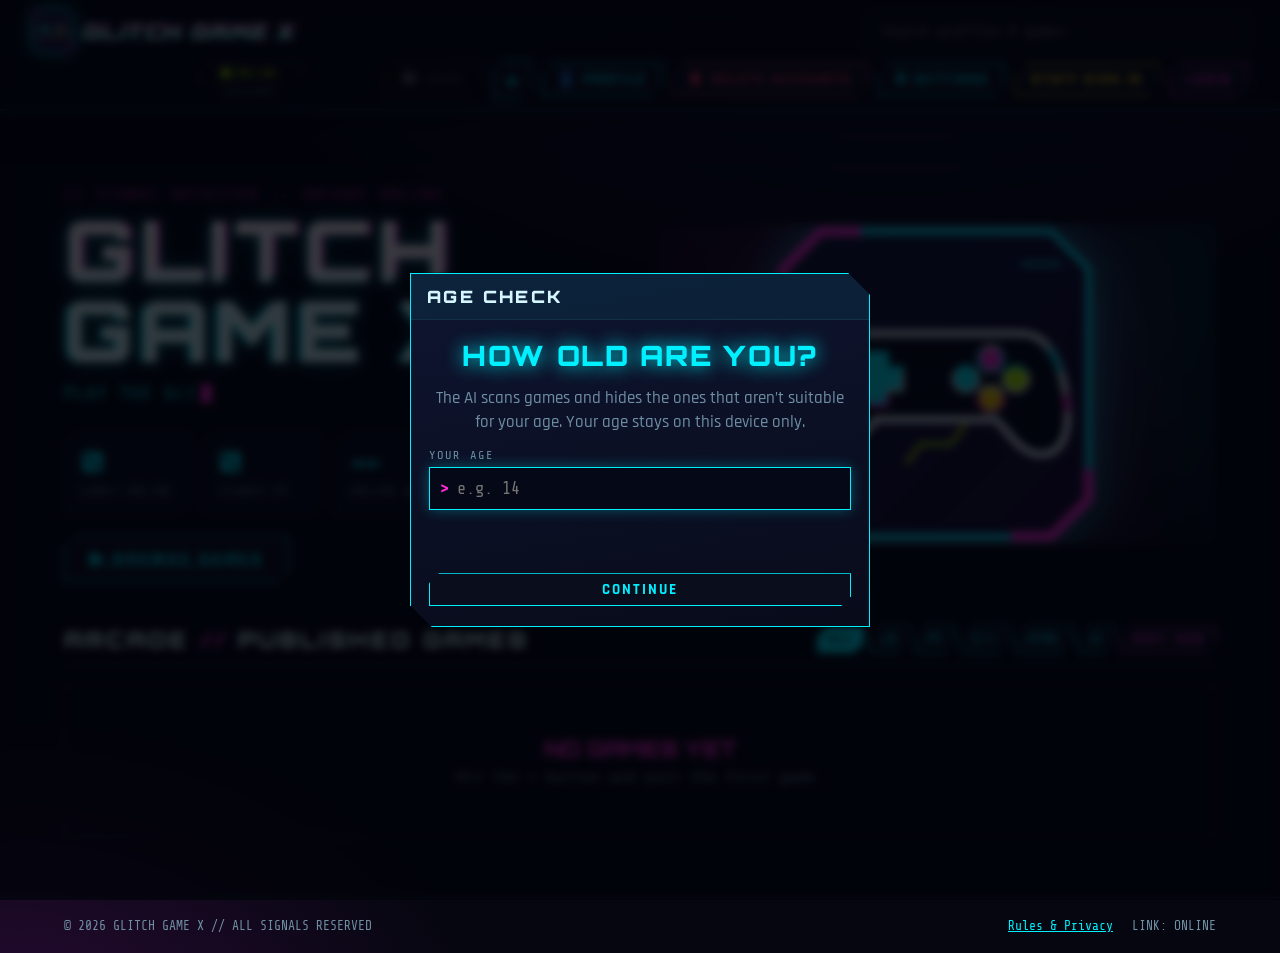
==== commit 9941484e: "Chat v2: rules & privacy on first open, Firebase chat with backup (ntfy fallback), presence via Fire" ====
--- a/index.html
+++ b/index.html
@@ -2,7 +2,7 @@
 <html lang="en"><head><meta charset="utf-8"><meta name="viewport" content="width=device-width,initial-scale=1">
 <title>Glitch Game X</title><meta name="description" content="Glitch Game X - play, post and AI-code games. Cyberpunk arcade.">
 <meta name="theme-color" content="#05060f"><link rel="icon" type="image/svg+xml" href="data:image/svg+xml,%3Csvg%20xmlns%3D%22http%3A%2F%2Fwww.w3.org%2F2000%2Fsvg%22%20xmlns%3Axlink%3D%22http%3A%2F%2Fwww.w3.org%2F1999%2Fxlink%22%20viewBox%3D%220%200%20128%20128%22%20width%3D%22512%22%20height%3D%22512%22%3E%3Cdefs%3E%0A%20%20%3ClinearGradient%20id%3D%22lgF%22%20x1%3D%220%22%20y1%3D%220%22%20x2%3D%221%22%20y2%3D%221%22%3E%3Cstop%20offset%3D%220%22%20stop-color%3D%22%230d1a3a%22%2F%3E%3Cstop%20offset%3D%221%22%20stop-color%3D%22%231a0b33%22%2F%3E%3C%2FlinearGradient%3E%0A%20%20%3Cpath%20id%3D%22lgBody%22%20d%3D%22M30%2044C20%2044%2014%2054%2012%2070C10%2084%2014%2092%2022%2092C30%2092%2034%2084%2040%2078L88%2078C94%2084%2098%2092%20106%2092C114%2092%20118%2084%20116%2070C114%2054%20108%2044%2098%2044Z%22%2F%3E%0A%20%20%3Cpath%20id%3D%22lgPad%22%20d%3D%22M36%2052h8v6h6v8h-6v6h-8v-6h-6v-8h6z%22%2F%3E%0A%20%20%3Cg%20id%3D%22lgCtl%22%3E%3Cuse%20href%3D%22%23lgBody%22%2F%3E%3Cuse%20href%3D%22%23lgPad%22%2F%3E%3Ccircle%20cx%3D%2286%22%20cy%3D%2254%22%20r%3D%224.5%22%2F%3E%3Ccircle%20cx%3D%2296%22%20cy%3D%2262%22%20r%3D%224.5%22%2F%3E%3Ccircle%20cx%3D%2286%22%20cy%3D%2270%22%20r%3D%224.5%22%2F%3E%3Ccircle%20cx%3D%2276%22%20cy%3D%2262%22%20r%3D%224.5%22%2F%3E%3C%2Fg%3E%0A%20%20%3CclipPath%20id%3D%22lgS1%22%3E%3Crect%20x%3D%220%22%20y%3D%2250%22%20width%3D%22128%22%20height%3D%229%22%2F%3E%3C%2FclipPath%3E%0A%20%20%3CclipPath%20id%3D%22lgS2%22%3E%3Crect%20x%3D%220%22%20y%3D%2268%22%20width%3D%22128%22%20height%3D%227%22%2F%3E%3C%2FclipPath%3E%0A%20%20%3Csymbol%20id%3D%22gg-logo%22%20viewBox%3D%220%200%20128%20128%22%3E%0A%20%20%20%3Cpath%20d%3D%22M18%203H110L125%2018V110L110%20125H18L3%20110V18Z%22%20fill%3D%22url(%23lgF)%22%20stroke%3D%22%2300f0ff%22%20stroke-width%3D%222.5%22%2F%3E%0A%20%20%20%3Cpath%20d%3D%22M3%2030V18L18%203H34M125%2098V110L110%20125H94%22%20fill%3D%22none%22%20stroke%3D%22%23ff2bd6%22%20stroke-width%3D%224%22%2F%3E%0A%20%20%20%3Cpath%20d%3D%22M14%20112h16M98%2016h16%22%20stroke%3D%22%2300f0ff%22%20stroke-width%3D%222%22%20opacity%3D%22.6%22%2F%3E%0A%20%20%20%3Cg%20class%3D%22lg-r%22%20fill%3D%22none%22%20stroke%3D%22%23ff2bd6%22%20stroke-width%3D%223%22%3E%3Cuse%20href%3D%22%23lgCtl%22%2F%3E%3C%2Fg%3E%0A%20%20%20%3Cg%20class%3D%22lg-c%22%20fill%3D%22none%22%20stroke%3D%22%2300f0ff%22%20stroke-width%3D%223%22%3E%3Cuse%20href%3D%22%23lgCtl%22%2F%3E%3C%2Fg%3E%0A%20%20%20%3Cg%20fill%3D%22%2306091a%22%20stroke%3D%22%23e8fdff%22%20stroke-width%3D%222.4%22%20stroke-linejoin%3D%22round%22%3E%3Cuse%20href%3D%22%23lgCtl%22%2F%3E%3C%2Fg%3E%0A%20%20%20%3Cg%20clip-path%3D%22url(%23lgS1)%22%3E%3Cg%20class%3D%22lg-t1%22%20fill%3D%22%2306091a%22%20stroke%3D%22%2300f0ff%22%20stroke-width%3D%222.4%22%3E%3Cuse%20href%3D%22%23lgCtl%22%2F%3E%3C%2Fg%3E%3C%2Fg%3E%0A%20%20%20%3Cg%20clip-path%3D%22url(%23lgS2)%22%3E%3Cg%20class%3D%22lg-t2%22%20fill%3D%22%2306091a%22%20stroke%3D%22%23ff2bd6%22%20stroke-width%3D%222.4%22%3E%3Cuse%20href%3D%22%23lgCtl%22%2F%3E%3C%2Fg%3E%3C%2Fg%3E%0A%20%20%20%3Cg%20fill%3D%22%2300f0ff%22%20stroke%3D%22none%22%3E%3Cuse%20href%3D%22%23lgPad%22%2F%3E%3Ccircle%20cx%3D%2286%22%20cy%3D%2254%22%20r%3D%224.5%22%20fill%3D%22%23ff2bd6%22%2F%3E%3Ccircle%20cx%3D%2296%22%20cy%3D%2262%22%20r%3D%224.5%22%20fill%3D%22%23b6ff00%22%2F%3E%3Ccircle%20cx%3D%2286%22%20cy%3D%2270%22%20r%3D%224.5%22%20fill%3D%22%23ffd400%22%2F%3E%3Ccircle%20cx%3D%2276%22%20cy%3D%2262%22%20r%3D%224.5%22%20fill%3D%22%2300f0ff%22%2F%3E%3C%2Fg%3E%0A%20%20%20%3Cpath%20d%3D%22M52%2096l6-8h12l6-8%22%20fill%3D%22none%22%20stroke%3D%22%23b6ff00%22%20stroke-width%3D%222%22%20opacity%3D%22.7%22%2F%3E%0A%20%20%3C%2Fsymbol%3E%0A%20%3C%2Fdefs%3E%3Cuse%20href%3D%22%23gg-logo%22%2F%3E%3C%2Fsvg%3E"><link rel="icon" type="image/png" sizes="32x32" href="[data-uri]"><link rel="icon" type="image/png" sizes="64x64" href="[data-uri]"><link rel="apple-touch-icon" sizes="180x180" href="[data-uri]">
-<link rel="stylesheet" href="style.css?v=mwox7kmr">
+<link rel="stylesheet" href="style.css?v=mwoz255e">
 </head><body>
 <svg width="0" height="0" style="position:absolute" aria-hidden="true" focusable="false">
  <defs>
@@ -79,8 +79,8 @@
   <div class="grid" id="grid"></div>
  </section>
 </main>
-<footer><span>© 2026 GLITCH GAME X // ALL SIGNALS RESERVED</span><span id="footSync">LOCAL</span></footer>
+<footer><span>© 2026 GLITCH GAME X // ALL SIGNALS RESERVED</span><span><button class="linkbtn" id="policyBtn" type="button">Rules &amp; Privacy</button> <span id="footSync">LOCAL</span></span></footer>
 <div id="layer"></div><div id="toasts"></div>
 
-<script src="script.js?v=mwox7kmr"></script>
+<script src="script.js?v=mwoz255e"></script>
 </body></html>
--- a/style.css
+++ b/style.css
@@ -255,3 +255,5 @@
 .nav .who{display:inline-block;min-width:62px;text-align:center;white-space:nowrap}
 @media(max-width:760px){.nav .chipw{flex-direction:column;width:104px}}
 .cm .mst{display:block;margin-top:2px;font:12px var(--mono);letter-spacing:.06em}.cm .mst.send{color:#ffd400}.cm .mst.ok{color:#1aff6e}.cm .mst.bad{color:var(--red)}
+.linkbtn{background:none;border:0;color:var(--ac);font:inherit;cursor:pointer;text-decoration:underline;padding:0;margin-right:12px}.linkbtn:hover{color:#fff}
+@media(max-width:480px){.modal .tog{flex-wrap:wrap;gap:8px}.modal .tog .row{flex-wrap:wrap!important;flex:1 1 100%!important}.modal .tog .btn{max-width:100%}}
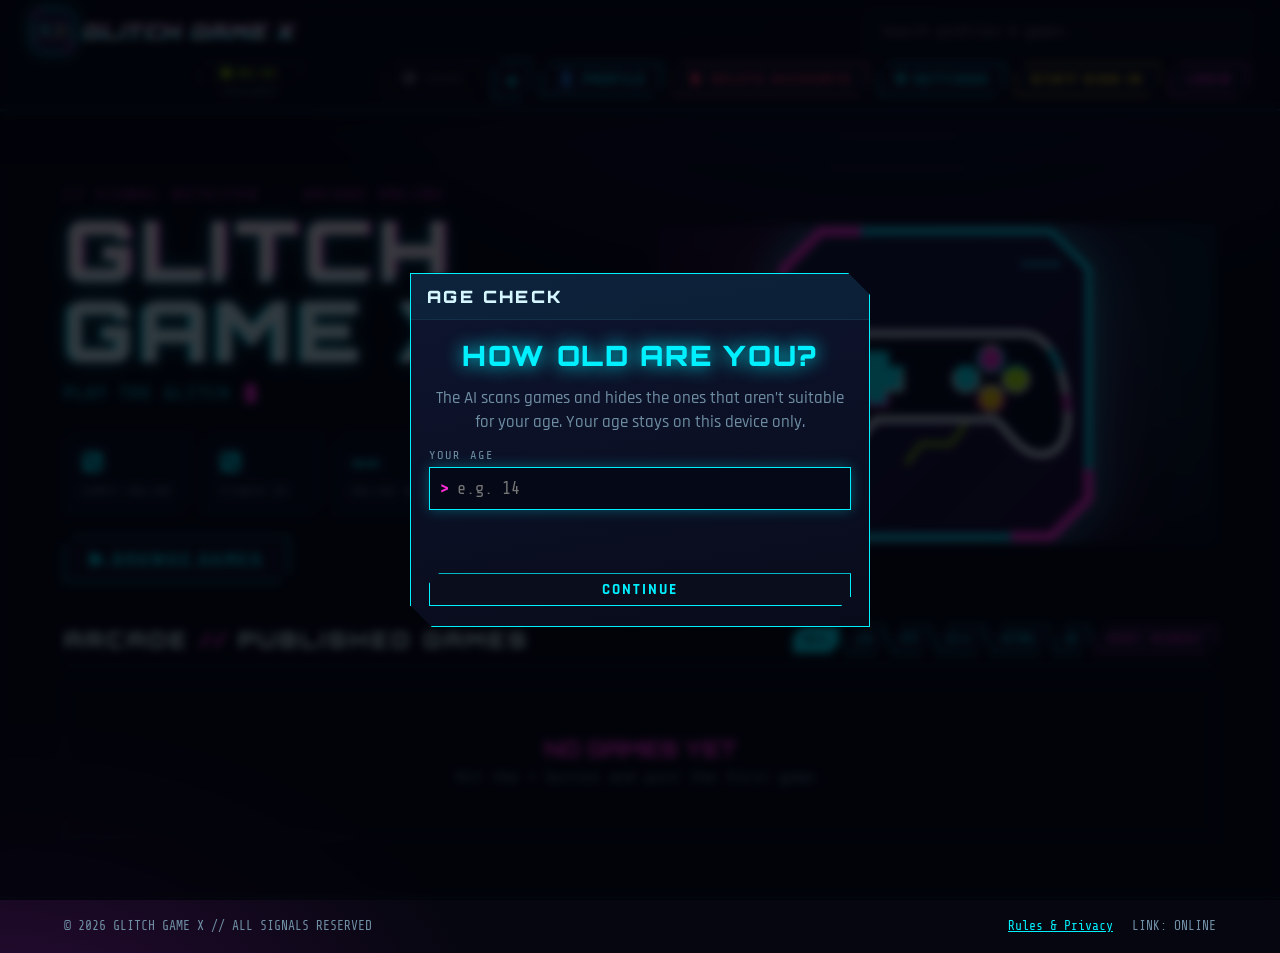
==== commit 3d83f226: "404 glitch page, game extras (tags, thumbnails, plays, comments, trending), mute/block, account tool" ====
--- a/index.html
+++ b/index.html
@@ -2,7 +2,7 @@
 <html lang="en"><head><meta charset="utf-8"><meta name="viewport" content="width=device-width,initial-scale=1">
 <title>Glitch Game X</title><meta name="description" content="Glitch Game X - play, post and AI-code games. Cyberpunk arcade.">
 <meta name="theme-color" content="#05060f"><link rel="icon" type="image/svg+xml" href="data:image/svg+xml,%3Csvg%20xmlns%3D%22http%3A%2F%2Fwww.w3.org%2F2000%2Fsvg%22%20xmlns%3Axlink%3D%22http%3A%2F%2Fwww.w3.org%2F1999%2Fxlink%22%20viewBox%3D%220%200%20128%20128%22%20width%3D%22512%22%20height%3D%22512%22%3E%3Cdefs%3E%0A%20%20%3ClinearGradient%20id%3D%22lgF%22%20x1%3D%220%22%20y1%3D%220%22%20x2%3D%221%22%20y2%3D%221%22%3E%3Cstop%20offset%3D%220%22%20stop-color%3D%22%230d1a3a%22%2F%3E%3Cstop%20offset%3D%221%22%20stop-color%3D%22%231a0b33%22%2F%3E%3C%2FlinearGradient%3E%0A%20%20%3Cpath%20id%3D%22lgBody%22%20d%3D%22M30%2044C20%2044%2014%2054%2012%2070C10%2084%2014%2092%2022%2092C30%2092%2034%2084%2040%2078L88%2078C94%2084%2098%2092%20106%2092C114%2092%20118%2084%20116%2070C114%2054%20108%2044%2098%2044Z%22%2F%3E%0A%20%20%3Cpath%20id%3D%22lgPad%22%20d%3D%22M36%2052h8v6h6v8h-6v6h-8v-6h-6v-8h6z%22%2F%3E%0A%20%20%3Cg%20id%3D%22lgCtl%22%3E%3Cuse%20href%3D%22%23lgBody%22%2F%3E%3Cuse%20href%3D%22%23lgPad%22%2F%3E%3Ccircle%20cx%3D%2286%22%20cy%3D%2254%22%20r%3D%224.5%22%2F%3E%3Ccircle%20cx%3D%2296%22%20cy%3D%2262%22%20r%3D%224.5%22%2F%3E%3Ccircle%20cx%3D%2286%22%20cy%3D%2270%22%20r%3D%224.5%22%2F%3E%3Ccircle%20cx%3D%2276%22%20cy%3D%2262%22%20r%3D%224.5%22%2F%3E%3C%2Fg%3E%0A%20%20%3CclipPath%20id%3D%22lgS1%22%3E%3Crect%20x%3D%220%22%20y%3D%2250%22%20width%3D%22128%22%20height%3D%229%22%2F%3E%3C%2FclipPath%3E%0A%20%20%3CclipPath%20id%3D%22lgS2%22%3E%3Crect%20x%3D%220%22%20y%3D%2268%22%20width%3D%22128%22%20height%3D%227%22%2F%3E%3C%2FclipPath%3E%0A%20%20%3Csymbol%20id%3D%22gg-logo%22%20viewBox%3D%220%200%20128%20128%22%3E%0A%20%20%20%3Cpath%20d%3D%22M18%203H110L125%2018V110L110%20125H18L3%20110V18Z%22%20fill%3D%22url(%23lgF)%22%20stroke%3D%22%2300f0ff%22%20stroke-width%3D%222.5%22%2F%3E%0A%20%20%20%3Cpath%20d%3D%22M3%2030V18L18%203H34M125%2098V110L110%20125H94%22%20fill%3D%22none%22%20stroke%3D%22%23ff2bd6%22%20stroke-width%3D%224%22%2F%3E%0A%20%20%20%3Cpath%20d%3D%22M14%20112h16M98%2016h16%22%20stroke%3D%22%2300f0ff%22%20stroke-width%3D%222%22%20opacity%3D%22.6%22%2F%3E%0A%20%20%20%3Cg%20class%3D%22lg-r%22%20fill%3D%22none%22%20stroke%3D%22%23ff2bd6%22%20stroke-width%3D%223%22%3E%3Cuse%20href%3D%22%23lgCtl%22%2F%3E%3C%2Fg%3E%0A%20%20%20%3Cg%20class%3D%22lg-c%22%20fill%3D%22none%22%20stroke%3D%22%2300f0ff%22%20stroke-width%3D%223%22%3E%3Cuse%20href%3D%22%23lgCtl%22%2F%3E%3C%2Fg%3E%0A%20%20%20%3Cg%20fill%3D%22%2306091a%22%20stroke%3D%22%23e8fdff%22%20stroke-width%3D%222.4%22%20stroke-linejoin%3D%22round%22%3E%3Cuse%20href%3D%22%23lgCtl%22%2F%3E%3C%2Fg%3E%0A%20%20%20%3Cg%20clip-path%3D%22url(%23lgS1)%22%3E%3Cg%20class%3D%22lg-t1%22%20fill%3D%22%2306091a%22%20stroke%3D%22%2300f0ff%22%20stroke-width%3D%222.4%22%3E%3Cuse%20href%3D%22%23lgCtl%22%2F%3E%3C%2Fg%3E%3C%2Fg%3E%0A%20%20%20%3Cg%20clip-path%3D%22url(%23lgS2)%22%3E%3Cg%20class%3D%22lg-t2%22%20fill%3D%22%2306091a%22%20stroke%3D%22%23ff2bd6%22%20stroke-width%3D%222.4%22%3E%3Cuse%20href%3D%22%23lgCtl%22%2F%3E%3C%2Fg%3E%3C%2Fg%3E%0A%20%20%20%3Cg%20fill%3D%22%2300f0ff%22%20stroke%3D%22none%22%3E%3Cuse%20href%3D%22%23lgPad%22%2F%3E%3Ccircle%20cx%3D%2286%22%20cy%3D%2254%22%20r%3D%224.5%22%20fill%3D%22%23ff2bd6%22%2F%3E%3Ccircle%20cx%3D%2296%22%20cy%3D%2262%22%20r%3D%224.5%22%20fill%3D%22%23b6ff00%22%2F%3E%3Ccircle%20cx%3D%2286%22%20cy%3D%2270%22%20r%3D%224.5%22%20fill%3D%22%23ffd400%22%2F%3E%3Ccircle%20cx%3D%2276%22%20cy%3D%2262%22%20r%3D%224.5%22%20fill%3D%22%2300f0ff%22%2F%3E%3C%2Fg%3E%0A%20%20%20%3Cpath%20d%3D%22M52%2096l6-8h12l6-8%22%20fill%3D%22none%22%20stroke%3D%22%23b6ff00%22%20stroke-width%3D%222%22%20opacity%3D%22.7%22%2F%3E%0A%20%20%3C%2Fsymbol%3E%0A%20%3C%2Fdefs%3E%3Cuse%20href%3D%22%23gg-logo%22%2F%3E%3C%2Fsvg%3E"><link rel="icon" type="image/png" sizes="32x32" href="[data-uri]"><link rel="icon" type="image/png" sizes="64x64" href="[data-uri]"><link rel="apple-touch-icon" sizes="180x180" href="[data-uri]">
-<link rel="stylesheet" href="style.css?v=mwoz255e">
+<link rel="stylesheet" href="style.css?v=mwozbuek">
 </head><body>
 <svg width="0" height="0" style="position:absolute" aria-hidden="true" focusable="false">
  <defs>
@@ -82,5 +82,5 @@
 <footer><span>© 2026 GLITCH GAME X // ALL SIGNALS RESERVED</span><span><button class="linkbtn" id="policyBtn" type="button">Rules &amp; Privacy</button> <span id="footSync">LOCAL</span></span></footer>
 <div id="layer"></div><div id="toasts"></div>
 
-<script src="script.js?v=mwoz255e"></script>
+<script src="script.js?v=mwozbuek"></script>
 </body></html>
--- a/style.css
+++ b/style.css
@@ -257,3 +257,6 @@
 .cm .mst{display:block;margin-top:2px;font:12px var(--mono);letter-spacing:.06em}.cm .mst.send{color:#ffd400}.cm .mst.ok{color:#1aff6e}.cm .mst.bad{color:var(--red)}
 .linkbtn{background:none;border:0;color:var(--ac);font:inherit;cursor:pointer;text-decoration:underline;padding:0;margin-right:12px}.linkbtn:hover{color:#fff}
 @media(max-width:480px){.modal .tog{flex-wrap:wrap;gap:8px}.modal .tog .row{flex-wrap:wrap!important;flex:1 1 100%!important}.modal .tog .btn{max-width:100%}}
+.cover .thumb{position:absolute;inset:0;width:100%;height:100%;object-fit:cover}.tags{display:flex;gap:6px;flex-wrap:wrap;margin:2px 0 4px}.tagc{background:rgba(0,240,255,.1);border:1px solid rgba(0,240,255,.35);color:var(--ac);font:11px var(--mono);padding:1px 7px;cursor:pointer}.tagc:hover{background:var(--ac);color:#000}
+.cmts{max-height:240px;overflow:auto;border:1px solid var(--line);padding:6px 10px;margin:6px 0}.cmt{padding:5px 0;border-bottom:1px solid rgba(255,255,255,.06);overflow-wrap:anywhere}.cmt b{color:var(--ac2);margin-right:8px}.cmt i{color:var(--dim);font-style:normal;font-size:12px;margin-right:8px}.cmt .bn{margin-left:8px;background:none;border:1px solid var(--red);color:var(--red);font:11px var(--mono);cursor:pointer;padding:0 6px}
+.cm .bn.mu{border-color:var(--amb);color:var(--amb)}.cm .bn.mu:hover{background:var(--amb);color:#000}
